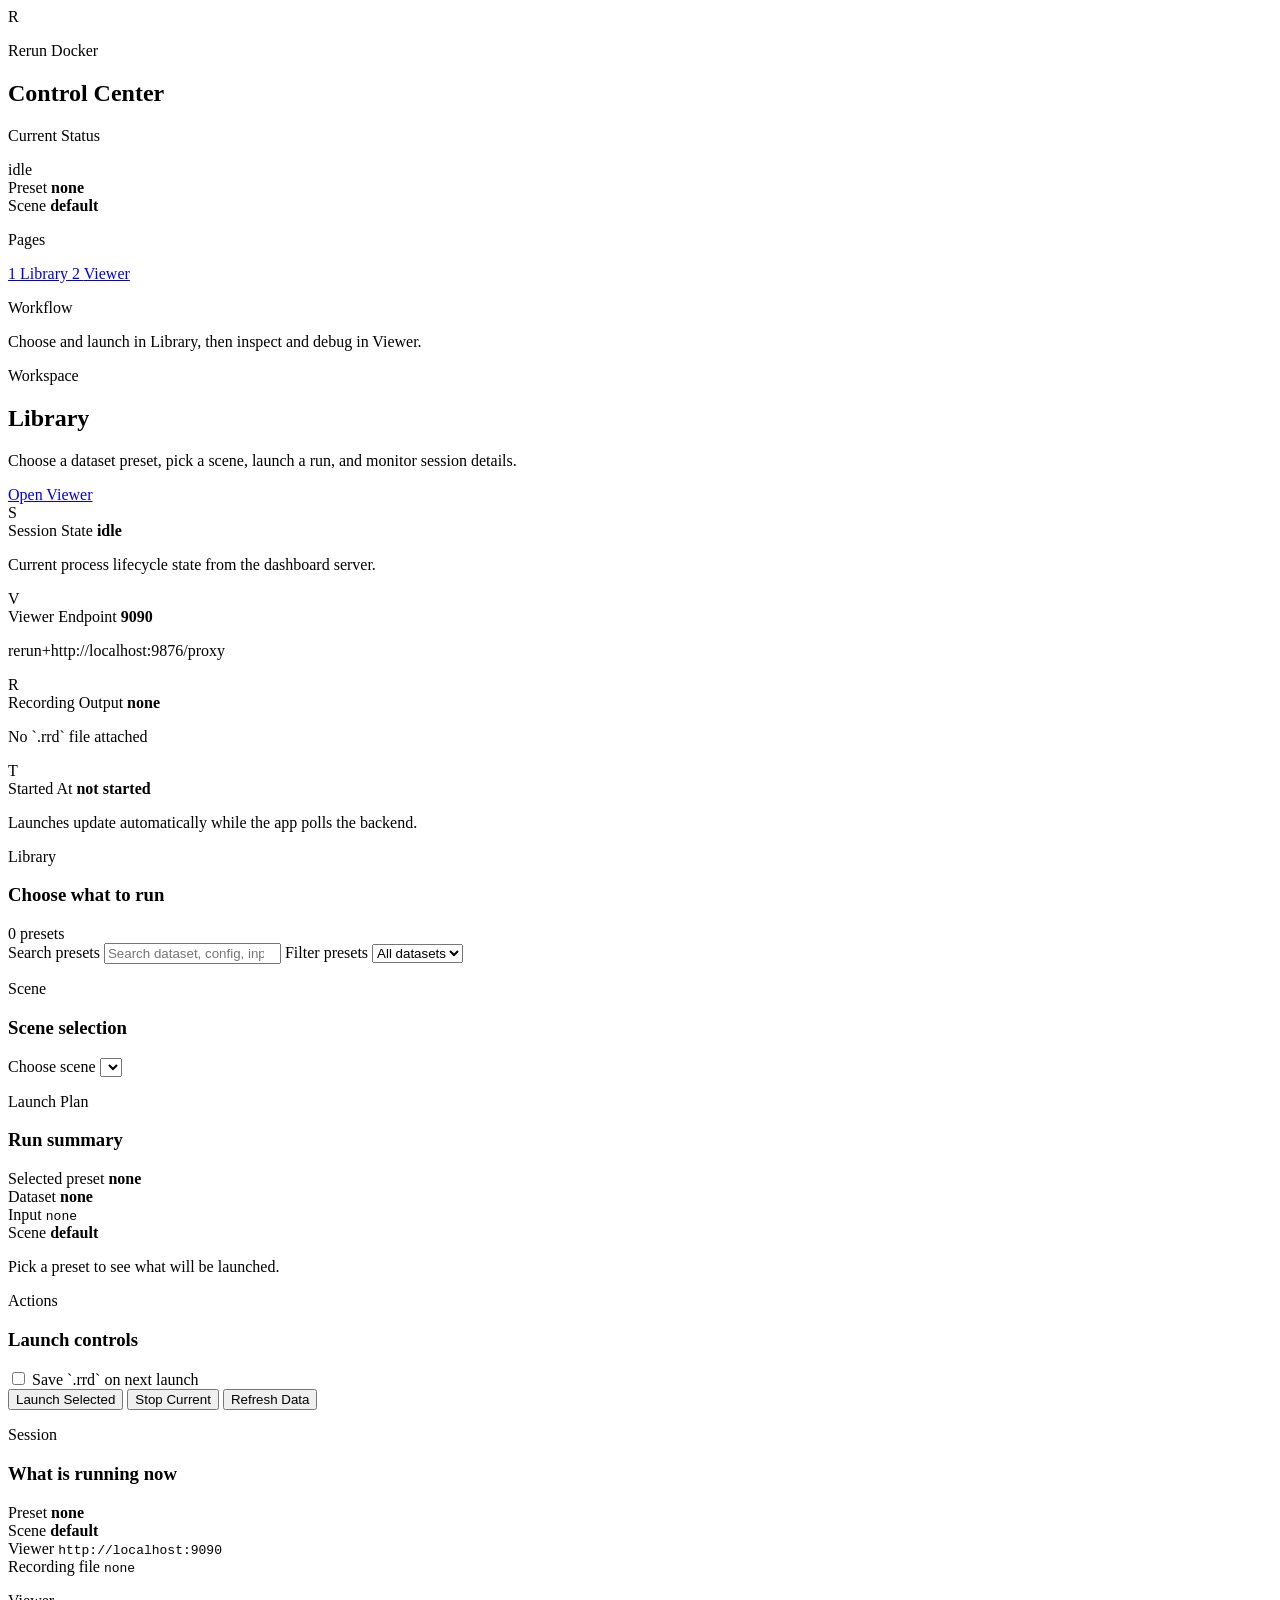
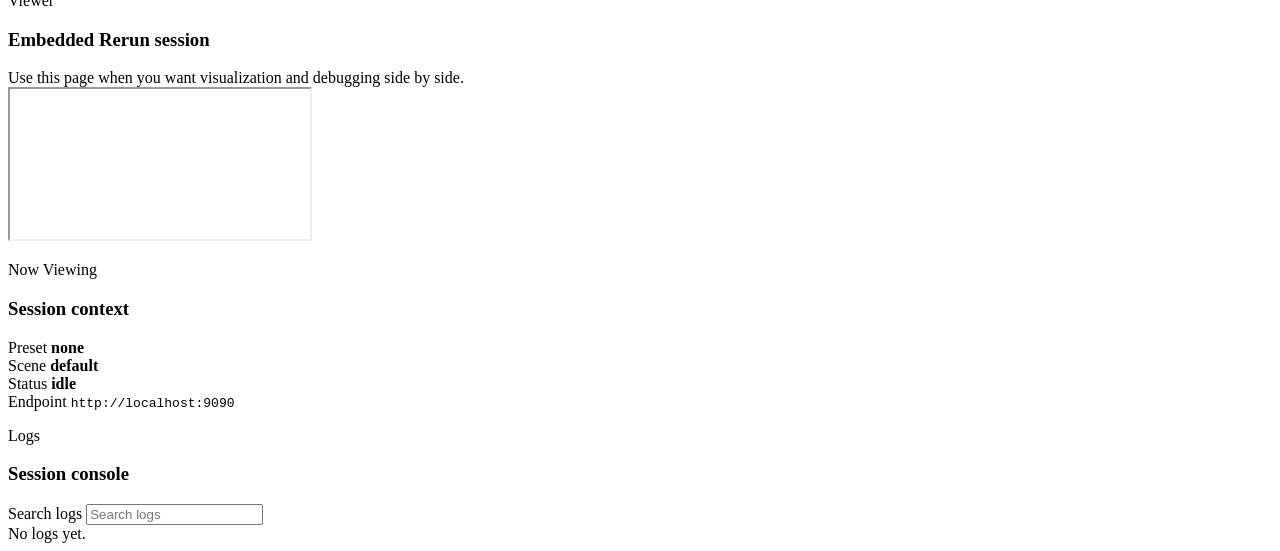
==== app_ui/index.html @ 1be79e3c "small update on web ui" ====
<!doctype html>
<html lang="en">
<head>
  <meta charset="utf-8">
  <meta name="viewport" content="width=device-width, initial-scale=1">
  <title>Rerun Dashboard Control Center</title>
  <link rel="stylesheet" href="/styles.css">
</head>
<body>
  <div class="app-shell">
    <aside class="sidebar">
      <div class="sidebar-brand">
        <div class="brand-mark">R</div>
        <div>
          <p class="sidebar-kicker">Rerun Docker</p>
          <h1>Control Center</h1>
        </div>
      </div>

      <section class="sidebar-card">
        <p class="sidebar-card-label">Current Status</p>
        <span id="status-pill" class="status-pill" data-tone="idle">idle</span>
        <div class="status-list">
          <div class="status-row">
            <span>Preset</span>
            <strong id="active-item">none</strong>
          </div>
          <div class="status-row">
            <span>Scene</span>
            <strong id="active-scene">default</strong>
          </div>
        </div>
        <p id="last-error" class="muted danger-copy hidden"></p>
      </section>

      <nav class="sidebar-card sidebar-nav">
        <p class="sidebar-card-label">Pages</p>
        <a class="nav-link" href="#/library" data-route-link="library">
          <span class="nav-icon">1</span>
          <span>Library</span>
        </a>
        <a class="nav-link" href="#/viewer" data-route-link="viewer">
          <span class="nav-icon">2</span>
          <span>Viewer</span>
        </a>
      </nav>

      <section class="sidebar-card compact">
        <p class="sidebar-card-label">Workflow</p>
        <p class="muted">Choose and launch in Library, then inspect and debug in Viewer.</p>
      </section>
    </aside>

    <main class="main-shell">
      <header class="topbar">
        <div>
          <p class="page-kicker">Workspace</p>
          <h2 id="route-title">Library</h2>
          <p id="route-description" class="topbar-copy">Choose a dataset preset, pick a scene, launch a run, and monitor session details.</p>
        </div>
        <div class="topbar-actions">
          <a id="viewer-link" class="btn btn-ghost" href="http://localhost:9090" target="_blank" rel="noreferrer">Open Viewer</a>
        </div>
      </header>

      <section id="page-library" class="route-page">
        <section class="hero-grid">
          <article class="metric-card metric-card-accent">
            <div class="metric-icon">S</div>
            <div>
              <span class="metric-label">Session State</span>
              <strong id="status-text" class="metric-value">idle</strong>
              <p class="metric-copy">Current process lifecycle state from the dashboard server.</p>
            </div>
          </article>
          <article class="metric-card">
            <div class="metric-icon">V</div>
            <div>
              <span class="metric-label">Viewer Endpoint</span>
              <strong id="viewer-port" class="metric-value">9090</strong>
              <p id="grpc-url" class="metric-copy">rerun+http://localhost:9876/proxy</p>
            </div>
          </article>
          <article class="metric-card">
            <div class="metric-icon">R</div>
            <div>
              <span class="metric-label">Recording Output</span>
              <strong id="recording-name" class="metric-value">none</strong>
              <p id="recording-path" class="metric-copy">No `.rrd` file attached</p>
            </div>
          </article>
          <article class="metric-card">
            <div class="metric-icon">T</div>
            <div>
              <span class="metric-label">Started At</span>
              <strong id="started-at" class="metric-value">not started</strong>
              <p class="metric-copy">Launches update automatically while the app polls the backend.</p>
            </div>
          </article>
        </section>

        <div class="page-grid page-grid-library">
          <section class="panel">
            <div class="panel-header">
              <div>
                <p class="panel-kicker">Library</p>
                <h3>Choose what to run</h3>
              </div>
              <span id="preset-count" class="panel-meta">0 presets</span>
            </div>

            <div class="toolbar-row">
              <label class="search-field">
                <span class="sr-only">Search presets</span>
                <input id="preset-search" type="search" placeholder="Search dataset, config, input path">
              </label>
              <label class="select-field">
                <span class="sr-only">Filter presets</span>
                <select id="dataset-filter">
                  <option value="all">All datasets</option>
                </select>
              </label>
            </div>

            <div id="scene-selector" class="scene-selector hidden">
              <div class="scene-selector-head">
                <div>
                  <p class="panel-kicker">Scene</p>
                  <h3>Scene selection</h3>
                </div>
                <span id="scene-count" class="panel-meta"></span>
              </div>
              <label class="select-field">
                <span class="sr-only">Choose scene</span>
                <select id="scene-select"></select>
              </label>
              <p id="scene-description" class="preset-desc"></p>
            </div>

            <div id="items" class="card-list"></div>
          </section>

          <aside class="stack-column">
            <section class="panel">
              <div class="panel-header">
                <div>
                  <p class="panel-kicker">Launch Plan</p>
                  <h3>Run summary</h3>
                </div>
              </div>
              <div class="detail-grid">
                <div class="detail-row">
                  <span>Selected preset</span>
                  <strong id="selected-item-name">none</strong>
                </div>
                <div class="detail-row">
                  <span>Dataset</span>
                  <strong id="selected-item-dataset">none</strong>
                </div>
                <div class="detail-row">
                  <span>Input</span>
                  <code id="selected-item-input">none</code>
                </div>
                <div class="detail-row">
                  <span>Scene</span>
                  <strong id="selected-scene-name">default</strong>
                </div>
              </div>
              <p id="selected-scene-summary" class="muted summary-copy">Pick a preset to see what will be launched.</p>
            </section>

            <section class="panel">
              <div class="panel-header">
                <div>
                  <p class="panel-kicker">Actions</p>
                  <h3>Launch controls</h3>
                </div>
              </div>
              <label class="toggle-row">
                <input id="save-recording-toggle" type="checkbox">
                <span>Save `.rrd` on next launch</span>
              </label>
              <div class="action-stack">
                <button id="launch-btn" class="btn btn-primary" type="button">Launch Selected</button>
                <button id="stop-btn" class="btn btn-secondary" type="button">Stop Current</button>
                <button id="refresh-btn" class="btn btn-ghost" type="button">Refresh Data</button>
              </div>
            </section>
            <section class="panel">
              <div class="panel-header">
                <div>
                  <p class="panel-kicker">Session</p>
                  <h3>What is running now</h3>
                </div>
              </div>
              <div class="detail-grid">
                <div class="detail-row">
                  <span>Preset</span>
                  <strong id="session-item">none</strong>
                </div>
                <div class="detail-row">
                  <span>Scene</span>
                  <strong id="session-scene">default</strong>
                </div>
                <div class="detail-row">
                  <span>Viewer</span>
                  <code id="session-viewer-url">http://localhost:9090</code>
                </div>
                <div class="detail-row">
                  <span>Recording file</span>
                  <code id="session-recording-path">none</code>
                </div>
              </div>
            </section>

          </aside>
        </div>
      </section>

      <section id="page-viewer" class="route-page hidden">
        <div class="page-grid page-grid-viewer">
          <section class="panel panel-fill">
            <div class="panel-header">
              <div>
                <p class="panel-kicker">Viewer</p>
                <h3>Embedded Rerun session</h3>
              </div>
              <span class="panel-meta">Use this page when you want visualization and debugging side by side.</span>
            </div>
            <iframe id="viewer-frame" src="http://localhost:9090" title="Rerun Viewer"></iframe>
          </section>

          <aside class="stack-column">
            <section class="panel">
              <div class="panel-header">
                <div>
                  <p class="panel-kicker">Now Viewing</p>
                  <h3>Session context</h3>
                </div>
              </div>
              <div class="detail-grid">
                <div class="detail-row">
                  <span>Preset</span>
                  <strong id="viewer-session-item">none</strong>
                </div>
                <div class="detail-row">
                  <span>Scene</span>
                  <strong id="viewer-session-scene">default</strong>
                </div>
                <div class="detail-row">
                  <span>Status</span>
                  <strong id="viewer-session-status">idle</strong>
                </div>
                <div class="detail-row">
                  <span>Endpoint</span>
                  <code id="viewer-session-url">http://localhost:9090</code>
                </div>
              </div>
            </section>
            <section class="panel">
              <div class="panel-header">
                <div>
                  <p class="panel-kicker">Logs</p>
                  <h3>Session console</h3>
                </div>
                <label class="search-field search-field-small">
                  <span class="sr-only">Search logs</span>
                  <input id="log-search" type="search" placeholder="Search logs">
                </label>
              </div>
              <div id="logs" class="log-list empty-state">No logs yet.</div>
            </section>
          </aside>
        </div>
      </section>
    </main>
  </div>
  <script src="/app.js"></script>
</body>
</html>
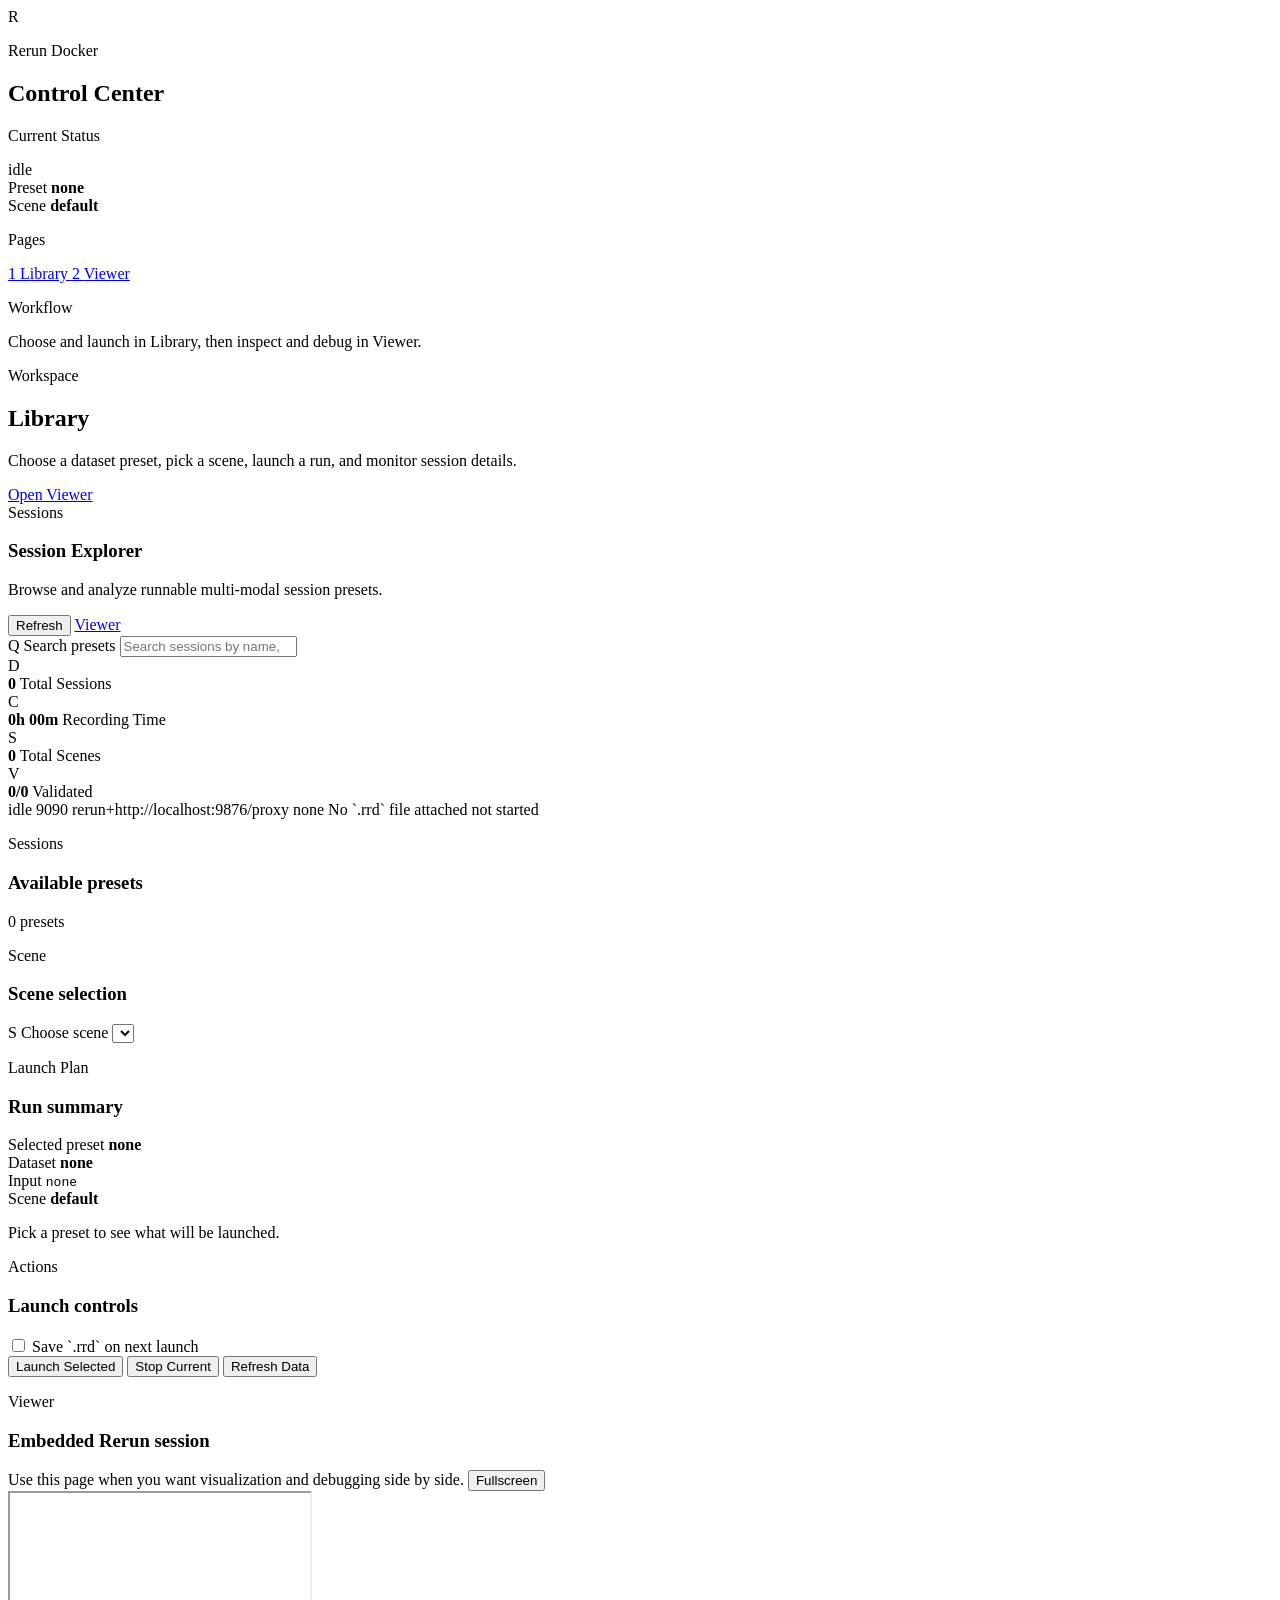
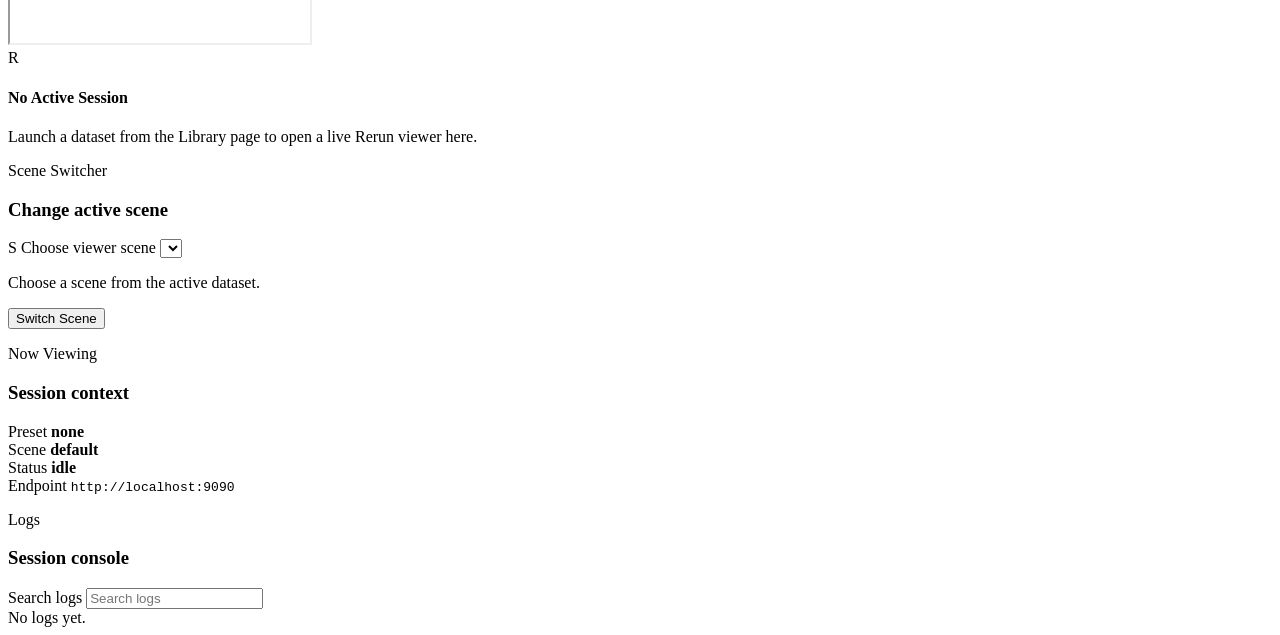
==== commit de918bb1: "web updates" ====
--- a/app_ui/index.html
+++ b/app_ui/index.html
@@ -64,157 +64,147 @@
       </header>
 
       <section id="page-library" class="route-page">
-        <section class="hero-grid">
-          <article class="metric-card metric-card-accent">
-            <div class="metric-icon">S</div>
-            <div>
-              <span class="metric-label">Session State</span>
-              <strong id="status-text" class="metric-value">idle</strong>
-              <p class="metric-copy">Current process lifecycle state from the dashboard server.</p>
-            </div>
-          </article>
-          <article class="metric-card">
-            <div class="metric-icon">V</div>
-            <div>
-              <span class="metric-label">Viewer Endpoint</span>
-              <strong id="viewer-port" class="metric-value">9090</strong>
-              <p id="grpc-url" class="metric-copy">rerun+http://localhost:9876/proxy</p>
-            </div>
-          </article>
-          <article class="metric-card">
-            <div class="metric-icon">R</div>
-            <div>
-              <span class="metric-label">Recording Output</span>
-              <strong id="recording-name" class="metric-value">none</strong>
-              <p id="recording-path" class="metric-copy">No `.rrd` file attached</p>
-            </div>
-          </article>
-          <article class="metric-card">
-            <div class="metric-icon">T</div>
-            <div>
-              <span class="metric-label">Started At</span>
-              <strong id="started-at" class="metric-value">not started</strong>
-              <p class="metric-copy">Launches update automatically while the app polls the backend.</p>
-            </div>
-          </article>
+        <section class="session-explorer-shell">
+          <div class="session-explorer-header">
+            <div class="session-explorer-header-main">
+              <div class="session-explorer-badge">Sessions</div>
+              <div>
+                <h3 class="session-explorer-title">Session Explorer</h3>
+                <p class="session-explorer-copy">Browse and analyze runnable multi-modal session presets.</p>
+              </div>
+            </div>
+            <div class="session-explorer-actions">
+              <button id="session-refresh-btn" class="btn btn-ghost btn-compact" type="button">Refresh</button>
+              <a class="btn btn-primary btn-compact" href="#/viewer">Viewer</a>
+            </div>
+          </div>
+
+          <div class="session-filter-row">
+            <label class="search-field search-field-session">
+              <span class="field-symbol">Q</span>
+              <span class="sr-only">Search presets</span>
+              <input id="preset-search" type="search" placeholder="Search sessions by name, dataset, or path...">
+            </label>
+          </div>
+
+          <section class="hero-grid hero-grid-session">
+            <article class="metric-card metric-card-blue">
+              <div class="metric-card-icon metric-card-icon-blue">D</div>
+              <div class="metric-stack">
+                <strong id="total-sessions" class="metric-value">0</strong>
+                <span class="metric-label">Total Sessions</span>
+              </div>
+            </article>
+            <article class="metric-card metric-card-purple">
+              <div class="metric-card-icon metric-card-icon-purple">C</div>
+              <div class="metric-stack">
+                <strong id="recording-duration" class="metric-value">0h 00m</strong>
+                <span class="metric-label">Recording Time</span>
+              </div>
+            </article>
+            <article class="metric-card metric-card-teal">
+              <div class="metric-card-icon metric-card-icon-teal">S</div>
+              <div class="metric-stack">
+                <strong id="total-scenes" class="metric-value">0</strong>
+                <span class="metric-label">Total Scenes</span>
+              </div>
+            </article>
+            <article class="metric-card metric-card-amber">
+              <div class="metric-card-icon metric-card-icon-amber">V</div>
+              <div class="metric-stack">
+                <strong id="validated-count" class="metric-value">0/0</strong>
+                <span class="metric-label">Validated</span>
+              </div>
+            </article>
+          </section>
+
+          <div class="legacy-metric-sinks hidden" aria-hidden="true">
+            <span id="status-text">idle</span>
+            <span id="viewer-port">9090</span>
+            <span id="grpc-url">rerun+http://localhost:9876/proxy</span>
+            <span id="recording-name">none</span>
+            <span id="recording-path">No `.rrd` file attached</span>
+            <span id="started-at">not started</span>
+          </div>
+
+          <div class="page-grid page-grid-library session-grid-layout">
+            <section class="panel session-list-panel">
+              <div class="panel-header panel-header-session">
+                <div>
+                  <p class="panel-kicker">Sessions</p>
+                  <h3>Available presets</h3>
+                </div>
+                <span id="preset-count" class="panel-meta">0 presets</span>
+              </div>
+
+              <div id="scene-selector" class="scene-selector hidden scene-selector-session">
+                <div class="scene-selector-head">
+                  <div>
+                    <p class="panel-kicker">Scene</p>
+                    <h3>Scene selection</h3>
+                  </div>
+                  <span id="scene-count" class="panel-meta"></span>
+                </div>
+                <label class="select-field select-field-session">
+                  <span class="field-symbol">S</span>
+                  <span class="sr-only">Choose scene</span>
+                  <select id="scene-select"></select>
+                </label>
+                <p id="scene-description" class="preset-desc"></p>
+              </div>
+
+              <div id="items" class="card-list session-card-list"></div>
+            </section>
+
+            <aside class="stack-column">
+              <section class="panel">
+                <div class="panel-header">
+                  <div>
+                    <p class="panel-kicker">Launch Plan</p>
+                    <h3>Run summary</h3>
+                  </div>
+                </div>
+                <div class="detail-grid">
+                  <div class="detail-row">
+                    <span>Selected preset</span>
+                    <strong id="selected-item-name">none</strong>
+                  </div>
+                  <div class="detail-row">
+                    <span>Dataset</span>
+                    <strong id="selected-item-dataset">none</strong>
+                  </div>
+                  <div class="detail-row">
+                    <span>Input</span>
+                    <code id="selected-item-input">none</code>
+                  </div>
+                  <div class="detail-row">
+                    <span>Scene</span>
+                    <strong id="selected-scene-name">default</strong>
+                  </div>
+                </div>
+                <p id="selected-scene-summary" class="muted summary-copy">Pick a preset to see what will be launched.</p>
+              </section>
+
+              <section class="panel">
+                <div class="panel-header">
+                  <div>
+                    <p class="panel-kicker">Actions</p>
+                    <h3>Launch controls</h3>
+                  </div>
+                </div>
+                <label class="toggle-row">
+                  <input id="save-recording-toggle" type="checkbox">
+                  <span>Save `.rrd` on next launch</span>
+                </label>
+                <div class="action-stack">
+                  <button id="launch-btn" class="btn btn-primary" type="button">Launch Selected</button>
+                  <button id="stop-btn" class="btn btn-secondary" type="button">Stop Current</button>
+                  <button id="refresh-btn" class="btn btn-ghost" type="button">Refresh Data</button>
+                </div>
+              </section>
+            </aside>
+          </div>
         </section>
-
-        <div class="page-grid page-grid-library">
-          <section class="panel">
-            <div class="panel-header">
-              <div>
-                <p class="panel-kicker">Library</p>
-                <h3>Choose what to run</h3>
-              </div>
-              <span id="preset-count" class="panel-meta">0 presets</span>
-            </div>
-
-            <div class="toolbar-row">
-              <label class="search-field">
-                <span class="sr-only">Search presets</span>
-                <input id="preset-search" type="search" placeholder="Search dataset, config, input path">
-              </label>
-              <label class="select-field">
-                <span class="sr-only">Filter presets</span>
-                <select id="dataset-filter">
-                  <option value="all">All datasets</option>
-                </select>
-              </label>
-            </div>
-
-            <div id="scene-selector" class="scene-selector hidden">
-              <div class="scene-selector-head">
-                <div>
-                  <p class="panel-kicker">Scene</p>
-                  <h3>Scene selection</h3>
-                </div>
-                <span id="scene-count" class="panel-meta"></span>
-              </div>
-              <label class="select-field">
-                <span class="sr-only">Choose scene</span>
-                <select id="scene-select"></select>
-              </label>
-              <p id="scene-description" class="preset-desc"></p>
-            </div>
-
-            <div id="items" class="card-list"></div>
-          </section>
-
-          <aside class="stack-column">
-            <section class="panel">
-              <div class="panel-header">
-                <div>
-                  <p class="panel-kicker">Launch Plan</p>
-                  <h3>Run summary</h3>
-                </div>
-              </div>
-              <div class="detail-grid">
-                <div class="detail-row">
-                  <span>Selected preset</span>
-                  <strong id="selected-item-name">none</strong>
-                </div>
-                <div class="detail-row">
-                  <span>Dataset</span>
-                  <strong id="selected-item-dataset">none</strong>
-                </div>
-                <div class="detail-row">
-                  <span>Input</span>
-                  <code id="selected-item-input">none</code>
-                </div>
-                <div class="detail-row">
-                  <span>Scene</span>
-                  <strong id="selected-scene-name">default</strong>
-                </div>
-              </div>
-              <p id="selected-scene-summary" class="muted summary-copy">Pick a preset to see what will be launched.</p>
-            </section>
-
-            <section class="panel">
-              <div class="panel-header">
-                <div>
-                  <p class="panel-kicker">Actions</p>
-                  <h3>Launch controls</h3>
-                </div>
-              </div>
-              <label class="toggle-row">
-                <input id="save-recording-toggle" type="checkbox">
-                <span>Save `.rrd` on next launch</span>
-              </label>
-              <div class="action-stack">
-                <button id="launch-btn" class="btn btn-primary" type="button">Launch Selected</button>
-                <button id="stop-btn" class="btn btn-secondary" type="button">Stop Current</button>
-                <button id="refresh-btn" class="btn btn-ghost" type="button">Refresh Data</button>
-              </div>
-            </section>
-            <section class="panel">
-              <div class="panel-header">
-                <div>
-                  <p class="panel-kicker">Session</p>
-                  <h3>What is running now</h3>
-                </div>
-              </div>
-              <div class="detail-grid">
-                <div class="detail-row">
-                  <span>Preset</span>
-                  <strong id="session-item">none</strong>
-                </div>
-                <div class="detail-row">
-                  <span>Scene</span>
-                  <strong id="session-scene">default</strong>
-                </div>
-                <div class="detail-row">
-                  <span>Viewer</span>
-                  <code id="session-viewer-url">http://localhost:9090</code>
-                </div>
-                <div class="detail-row">
-                  <span>Recording file</span>
-                  <code id="session-recording-path">none</code>
-                </div>
-              </div>
-            </section>
-
-          </aside>
-        </div>
       </section>
 
       <section id="page-viewer" class="route-page hidden">
@@ -225,12 +215,40 @@
                 <p class="panel-kicker">Viewer</p>
                 <h3>Embedded Rerun session</h3>
               </div>
-              <span class="panel-meta">Use this page when you want visualization and debugging side by side.</span>
-            </div>
-            <iframe id="viewer-frame" src="http://localhost:9090" title="Rerun Viewer"></iframe>
+              <div class="viewer-panel-actions">
+                <span class="panel-meta">Use this page when you want visualization and debugging side by side.</span>
+                <button id="viewer-fullscreen-btn" class="btn btn-ghost btn-compact" type="button">Fullscreen</button>
+              </div>
+            </div>
+            <div class="viewer-frame-shell">
+              <iframe id="viewer-frame" src="http://localhost:9090" title="Rerun Viewer"></iframe>
+              <div id="viewer-empty-state" class="viewer-empty-state hidden">
+                <div class="viewer-empty-card">
+                  <div class="viewer-empty-icon">R</div>
+                  <h4 id="viewer-empty-title">No Active Session</h4>
+                  <p id="viewer-empty-copy">Launch a dataset from the Library page to open a live Rerun viewer here.</p>
+                </div>
+              </div>
+            </div>
           </section>
 
           <aside class="stack-column">
+            <section id="viewer-scene-panel" class="panel hidden">
+              <div class="panel-header">
+                <div>
+                  <p class="panel-kicker">Scene Switcher</p>
+                  <h3>Change active scene</h3>
+                </div>
+                <span id="viewer-scene-count" class="panel-meta"></span>
+              </div>
+              <label class="select-field select-field-session">
+                <span class="field-symbol">S</span>
+                <span class="sr-only">Choose viewer scene</span>
+                <select id="viewer-scene-select"></select>
+              </label>
+              <p id="viewer-scene-description" class="preset-desc">Choose a scene from the active dataset.</p>
+              <button id="viewer-scene-apply-btn" class="btn btn-primary" type="button">Switch Scene</button>
+            </section>
             <section class="panel">
               <div class="panel-header">
                 <div>
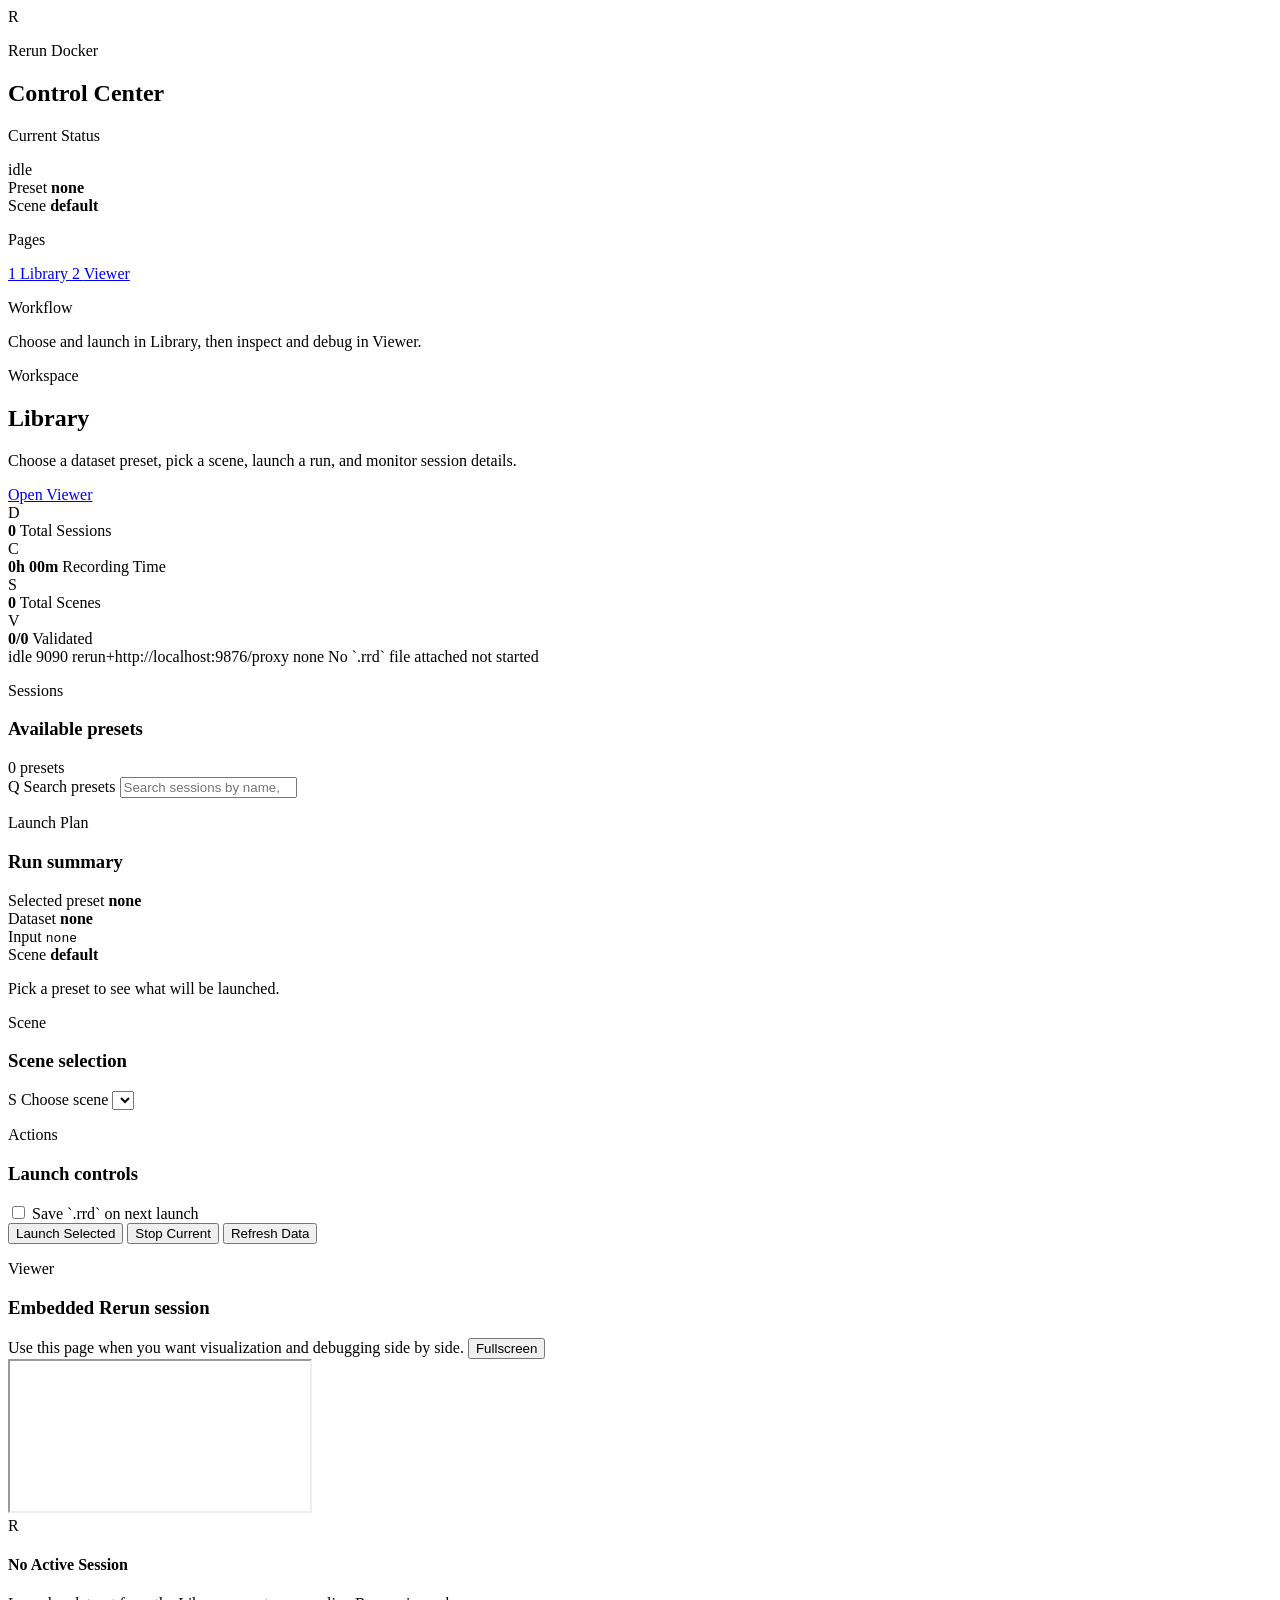
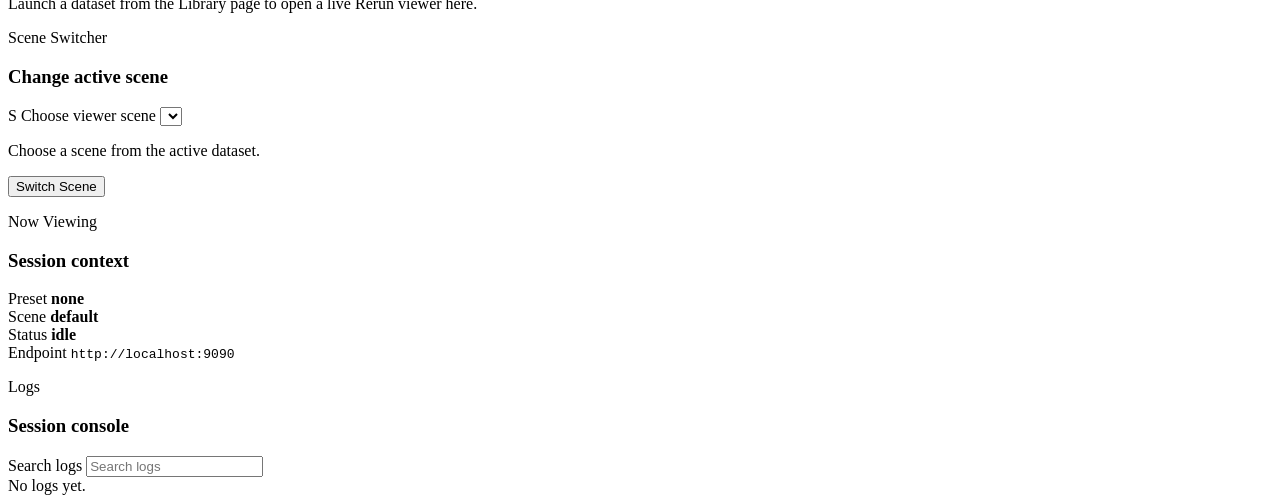
==== commit 0d95554d: "ui updates" ====
--- a/app_ui/index.html
+++ b/app_ui/index.html
@@ -65,28 +65,6 @@
 
       <section id="page-library" class="route-page">
         <section class="session-explorer-shell">
-          <div class="session-explorer-header">
-            <div class="session-explorer-header-main">
-              <div class="session-explorer-badge">Sessions</div>
-              <div>
-                <h3 class="session-explorer-title">Session Explorer</h3>
-                <p class="session-explorer-copy">Browse and analyze runnable multi-modal session presets.</p>
-              </div>
-            </div>
-            <div class="session-explorer-actions">
-              <button id="session-refresh-btn" class="btn btn-ghost btn-compact" type="button">Refresh</button>
-              <a class="btn btn-primary btn-compact" href="#/viewer">Viewer</a>
-            </div>
-          </div>
-
-          <div class="session-filter-row">
-            <label class="search-field search-field-session">
-              <span class="field-symbol">Q</span>
-              <span class="sr-only">Search presets</span>
-              <input id="preset-search" type="search" placeholder="Search sessions by name, dataset, or path...">
-            </label>
-          </div>
-
           <section class="hero-grid hero-grid-session">
             <article class="metric-card metric-card-blue">
               <div class="metric-card-icon metric-card-icon-blue">D</div>
@@ -136,9 +114,46 @@
                 </div>
                 <span id="preset-count" class="panel-meta">0 presets</span>
               </div>
-
-              <div id="scene-selector" class="scene-selector hidden scene-selector-session">
-                <div class="scene-selector-head">
+              <label class="search-field search-field-session">
+                <span class="field-symbol">Q</span>
+                <span class="sr-only">Search presets</span>
+                <input id="preset-search" type="search" placeholder="Search sessions by name, dataset, or path...">
+              </label>
+
+              <div id="items" class="card-list session-card-list"></div>
+            </section>
+
+            <aside class="stack-column">
+              <section class="panel">
+                <div class="panel-header">
+                  <div>
+                    <p class="panel-kicker">Launch Plan</p>
+                    <h3>Run summary</h3>
+                  </div>
+                </div>
+                <div class="detail-grid">
+                  <div class="detail-row">
+                    <span>Selected preset</span>
+                    <strong id="selected-item-name">none</strong>
+                  </div>
+                  <div class="detail-row">
+                    <span>Dataset</span>
+                    <strong id="selected-item-dataset">none</strong>
+                  </div>
+                  <div class="detail-row">
+                    <span>Input</span>
+                    <code id="selected-item-input">none</code>
+                  </div>
+                  <div class="detail-row">
+                    <span>Scene</span>
+                    <strong id="selected-scene-name">default</strong>
+                  </div>
+                </div>
+                <p id="selected-scene-summary" class="muted summary-copy">Pick a preset to see what will be launched.</p>
+              </section>
+
+              <section id="scene-selector" class="panel hidden">
+                <div class="panel-header">
                   <div>
                     <p class="panel-kicker">Scene</p>
                     <h3>Scene selection</h3>
@@ -151,38 +166,6 @@
                   <select id="scene-select"></select>
                 </label>
                 <p id="scene-description" class="preset-desc"></p>
-              </div>
-
-              <div id="items" class="card-list session-card-list"></div>
-            </section>
-
-            <aside class="stack-column">
-              <section class="panel">
-                <div class="panel-header">
-                  <div>
-                    <p class="panel-kicker">Launch Plan</p>
-                    <h3>Run summary</h3>
-                  </div>
-                </div>
-                <div class="detail-grid">
-                  <div class="detail-row">
-                    <span>Selected preset</span>
-                    <strong id="selected-item-name">none</strong>
-                  </div>
-                  <div class="detail-row">
-                    <span>Dataset</span>
-                    <strong id="selected-item-dataset">none</strong>
-                  </div>
-                  <div class="detail-row">
-                    <span>Input</span>
-                    <code id="selected-item-input">none</code>
-                  </div>
-                  <div class="detail-row">
-                    <span>Scene</span>
-                    <strong id="selected-scene-name">default</strong>
-                  </div>
-                </div>
-                <p id="selected-scene-summary" class="muted summary-copy">Pick a preset to see what will be launched.</p>
               </section>
 
               <section class="panel">
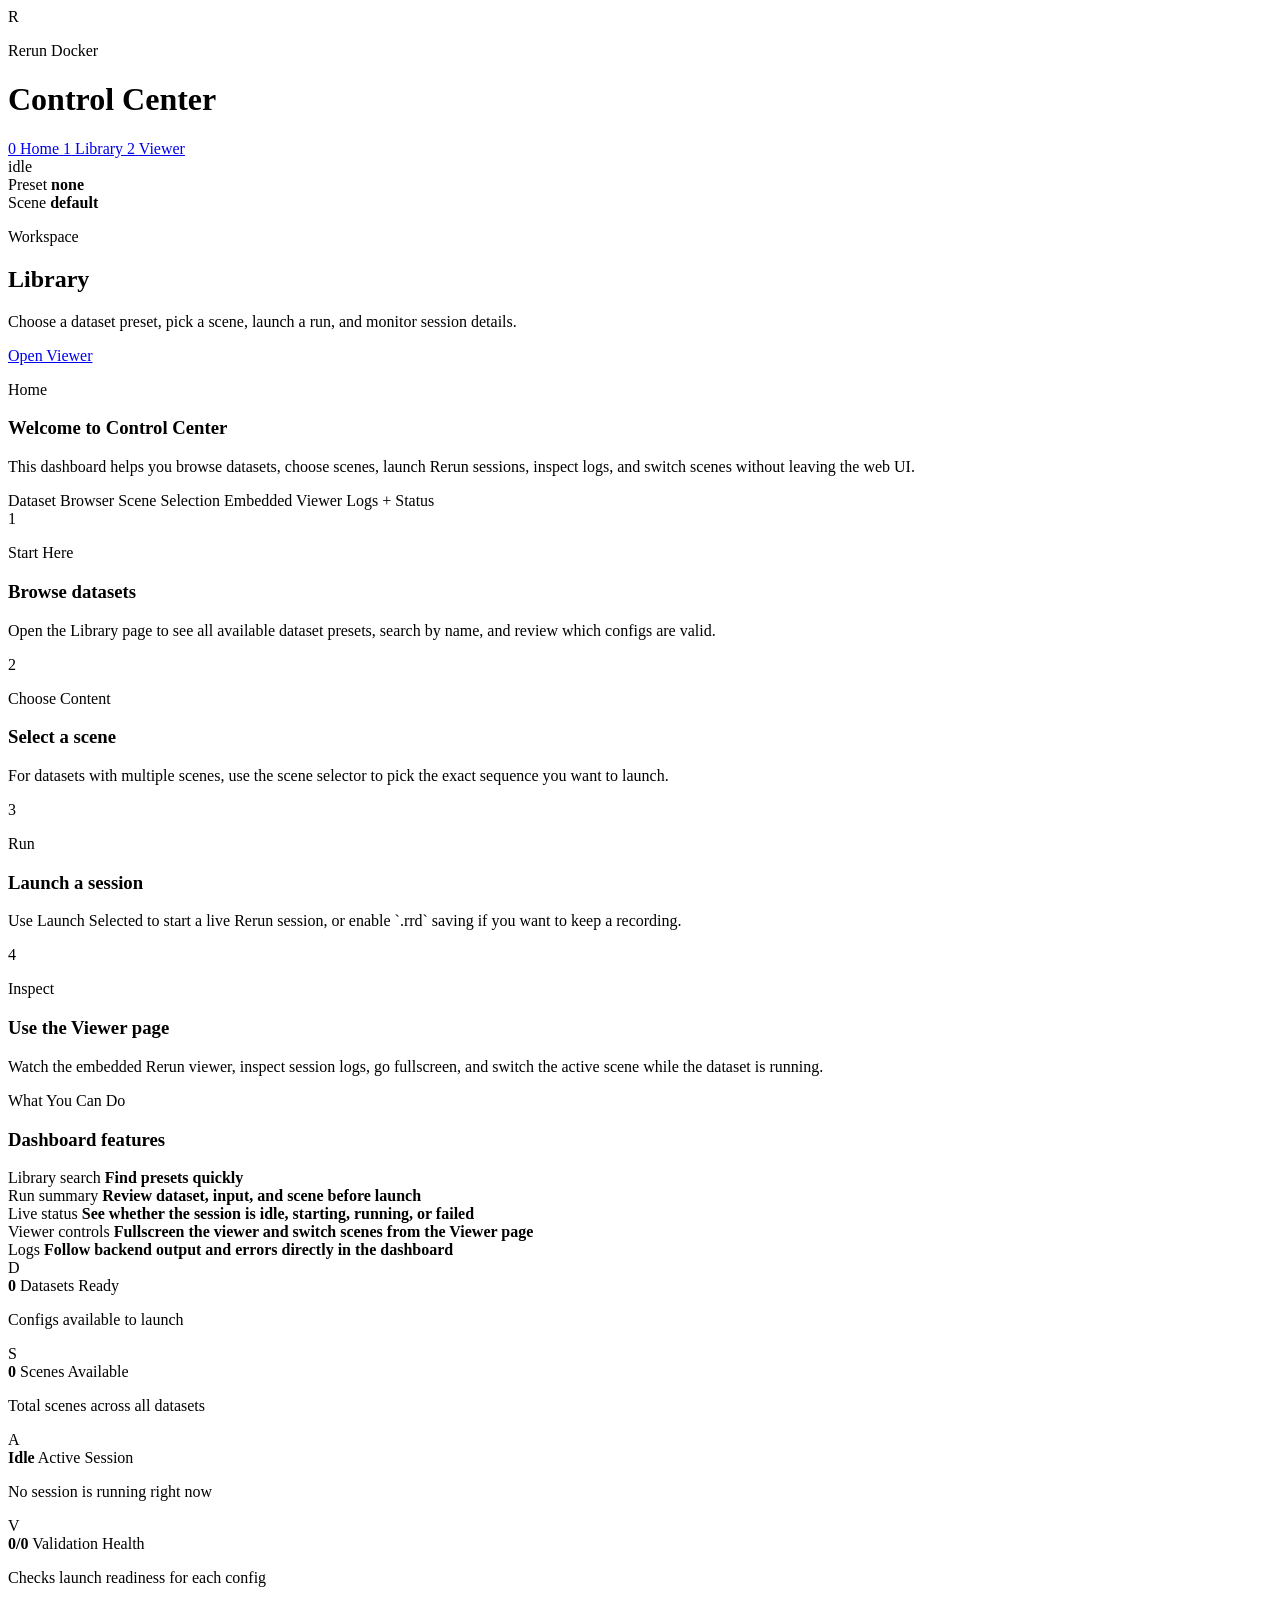
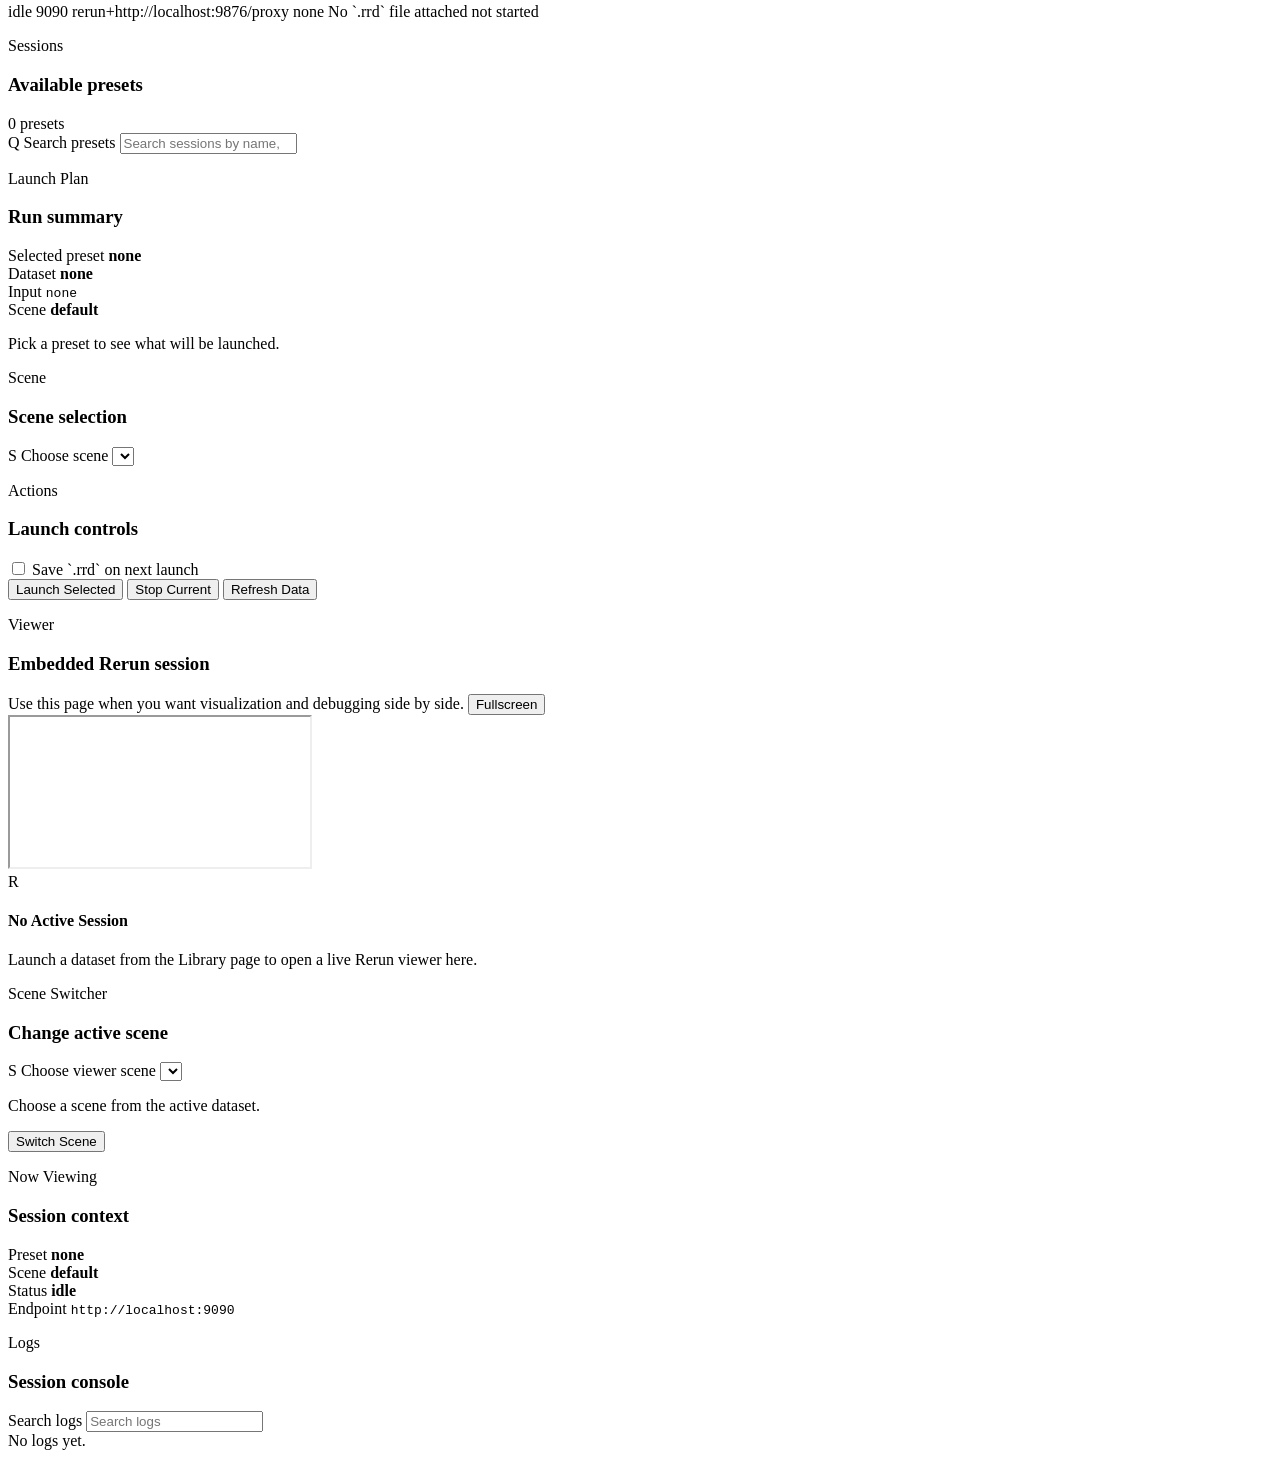
==== commit 8afb9e09: "ui, home update" ====
--- a/app_ui/index.html
+++ b/app_ui/index.html
@@ -8,50 +8,47 @@
 </head>
 <body>
   <div class="app-shell">
-    <aside class="sidebar">
-      <div class="sidebar-brand">
-        <div class="brand-mark">R</div>
-        <div>
-          <p class="sidebar-kicker">Rerun Docker</p>
-          <h1>Control Center</h1>
-        </div>
-      </div>
-
-      <section class="sidebar-card">
-        <p class="sidebar-card-label">Current Status</p>
-        <span id="status-pill" class="status-pill" data-tone="idle">idle</span>
-        <div class="status-list">
-          <div class="status-row">
-            <span>Preset</span>
-            <strong id="active-item">none</strong>
-          </div>
-          <div class="status-row">
-            <span>Scene</span>
-            <strong id="active-scene">default</strong>
+    <main class="main-shell">
+      <header class="dashboard-rail">
+        <div class="sidebar-brand top-brand">
+          <div class="brand-mark">R</div>
+          <div>
+            <p class="sidebar-kicker">Rerun Docker</p>
+            <h1>Control Center</h1>
           </div>
         </div>
-        <p id="last-error" class="muted danger-copy hidden"></p>
-      </section>
-
-      <nav class="sidebar-card sidebar-nav">
-        <p class="sidebar-card-label">Pages</p>
-        <a class="nav-link" href="#/library" data-route-link="library">
-          <span class="nav-icon">1</span>
-          <span>Library</span>
-        </a>
-        <a class="nav-link" href="#/viewer" data-route-link="viewer">
-          <span class="nav-icon">2</span>
-          <span>Viewer</span>
-        </a>
-      </nav>
-
-      <section class="sidebar-card compact">
-        <p class="sidebar-card-label">Workflow</p>
-        <p class="muted">Choose and launch in Library, then inspect and debug in Viewer.</p>
-      </section>
-    </aside>
-
-    <main class="main-shell">
+
+        <nav class="dashboard-nav" aria-label="Primary">
+          <a class="nav-link" href="#/home" data-route-link="home">
+            <span class="nav-icon">0</span>
+            <span>Home</span>
+          </a>
+          <a class="nav-link" href="#/library" data-route-link="library">
+            <span class="nav-icon">1</span>
+            <span>Library</span>
+          </a>
+          <a class="nav-link" href="#/viewer" data-route-link="viewer">
+            <span class="nav-icon">2</span>
+            <span>Viewer</span>
+          </a>
+        </nav>
+
+        <section class="rail-runtime">
+          <span id="status-pill" class="status-pill" data-tone="idle">idle</span>
+          <div class="rail-runtime-copy">
+            <div class="rail-runtime-line">
+              <span class="rail-runtime-label">Preset</span>
+              <strong id="active-item">none</strong>
+            </div>
+            <div class="rail-runtime-line">
+              <span class="rail-runtime-label">Scene</span>
+              <strong id="active-scene">default</strong>
+            </div>
+          </div>
+          <p id="last-error" class="muted danger-copy hidden"></p>
+        </section>
+      </header>
+
       <header class="topbar">
         <div>
           <p class="page-kicker">Workspace</p>
@@ -63,6 +60,87 @@
         </div>
       </header>
 
+      <section id="page-home" class="route-page hidden">
+        <section class="page-grid home-grid">
+          <section class="panel home-hero-panel">
+            <div class="panel-header">
+              <div>
+                <p class="panel-kicker">Home</p>
+                <h3>Welcome to Control Center</h3>
+              </div>
+            </div>
+            <p class="home-lead">This dashboard helps you browse datasets, choose scenes, launch Rerun sessions, inspect logs, and switch scenes without leaving the web UI.</p>
+            <div class="home-pill-row">
+              <span class="session-chip">Dataset Browser</span>
+              <span class="session-chip">Scene Selection</span>
+              <span class="session-chip">Embedded Viewer</span>
+              <span class="session-chip">Logs + Status</span>
+            </div>
+          </section>
+
+          <section class="home-step-grid">
+            <article class="panel home-step-card">
+              <div class="home-step-number">1</div>
+              <p class="panel-kicker">Start Here</p>
+              <h3>Browse datasets</h3>
+              <p class="muted">Open the Library page to see all available dataset presets, search by name, and review which configs are valid.</p>
+            </article>
+
+            <article class="panel home-step-card">
+              <div class="home-step-number">2</div>
+              <p class="panel-kicker">Choose Content</p>
+              <h3>Select a scene</h3>
+              <p class="muted">For datasets with multiple scenes, use the scene selector to pick the exact sequence you want to launch.</p>
+            </article>
+
+            <article class="panel home-step-card">
+              <div class="home-step-number">3</div>
+              <p class="panel-kicker">Run</p>
+              <h3>Launch a session</h3>
+              <p class="muted">Use Launch Selected to start a live Rerun session, or enable `.rrd` saving if you want to keep a recording.</p>
+            </article>
+
+            <article class="panel home-step-card">
+              <div class="home-step-number">4</div>
+              <p class="panel-kicker">Inspect</p>
+              <h3>Use the Viewer page</h3>
+              <p class="muted">Watch the embedded Rerun viewer, inspect session logs, go fullscreen, and switch the active scene while the dataset is running.</p>
+            </article>
+          </section>
+
+          <section class="panel home-feature-panel">
+            <div class="panel-header">
+              <div>
+                <p class="panel-kicker">What You Can Do</p>
+                <h3>Dashboard features</h3>
+              </div>
+            </div>
+            <div class="home-feature-list">
+              <div class="detail-row">
+                <span>Library search</span>
+                <strong>Find presets quickly</strong>
+              </div>
+              <div class="detail-row">
+                <span>Run summary</span>
+                <strong>Review dataset, input, and scene before launch</strong>
+              </div>
+              <div class="detail-row">
+                <span>Live status</span>
+                <strong>See whether the session is idle, starting, running, or failed</strong>
+              </div>
+              <div class="detail-row">
+                <span>Viewer controls</span>
+                <strong>Fullscreen the viewer and switch scenes from the Viewer page</strong>
+              </div>
+              <div class="detail-row">
+                <span>Logs</span>
+                <strong>Follow backend output and errors directly in the dashboard</strong>
+              </div>
+            </div>
+          </section>
+        </section>
+      </section>
+
       <section id="page-library" class="route-page">
         <section class="session-explorer-shell">
           <section class="hero-grid hero-grid-session">
@@ -70,28 +148,32 @@
               <div class="metric-card-icon metric-card-icon-blue">D</div>
               <div class="metric-stack">
                 <strong id="total-sessions" class="metric-value">0</strong>
-                <span class="metric-label">Total Sessions</span>
+                <span class="metric-label">Datasets Ready</span>
+                <p id="datasets-ready-copy" class="metric-copy">Configs available to launch</p>
               </div>
             </article>
             <article class="metric-card metric-card-purple">
-              <div class="metric-card-icon metric-card-icon-purple">C</div>
-              <div class="metric-stack">
-                <strong id="recording-duration" class="metric-value">0h 00m</strong>
-                <span class="metric-label">Recording Time</span>
-              </div>
-            </article>
-            <article class="metric-card metric-card-teal">
-              <div class="metric-card-icon metric-card-icon-teal">S</div>
+              <div class="metric-card-icon metric-card-icon-purple">S</div>
               <div class="metric-stack">
                 <strong id="total-scenes" class="metric-value">0</strong>
-                <span class="metric-label">Total Scenes</span>
+                <span class="metric-label">Scenes Available</span>
+                <p id="scenes-available-copy" class="metric-copy">Total scenes across all datasets</p>
+              </div>
+            </article>
+            <article class="metric-card metric-card-teal">
+              <div class="metric-card-icon metric-card-icon-teal">A</div>
+              <div class="metric-stack">
+                <strong id="active-session-summary" class="metric-value">Idle</strong>
+                <span class="metric-label">Active Session</span>
+                <p id="active-session-copy" class="metric-copy">No session is running right now</p>
               </div>
             </article>
             <article class="metric-card metric-card-amber">
               <div class="metric-card-icon metric-card-icon-amber">V</div>
               <div class="metric-stack">
                 <strong id="validated-count" class="metric-value">0/0</strong>
-                <span class="metric-label">Validated</span>
+                <span class="metric-label">Validation Health</span>
+                <p id="validated-copy" class="metric-copy">Checks launch readiness for each config</p>
               </div>
             </article>
           </section>
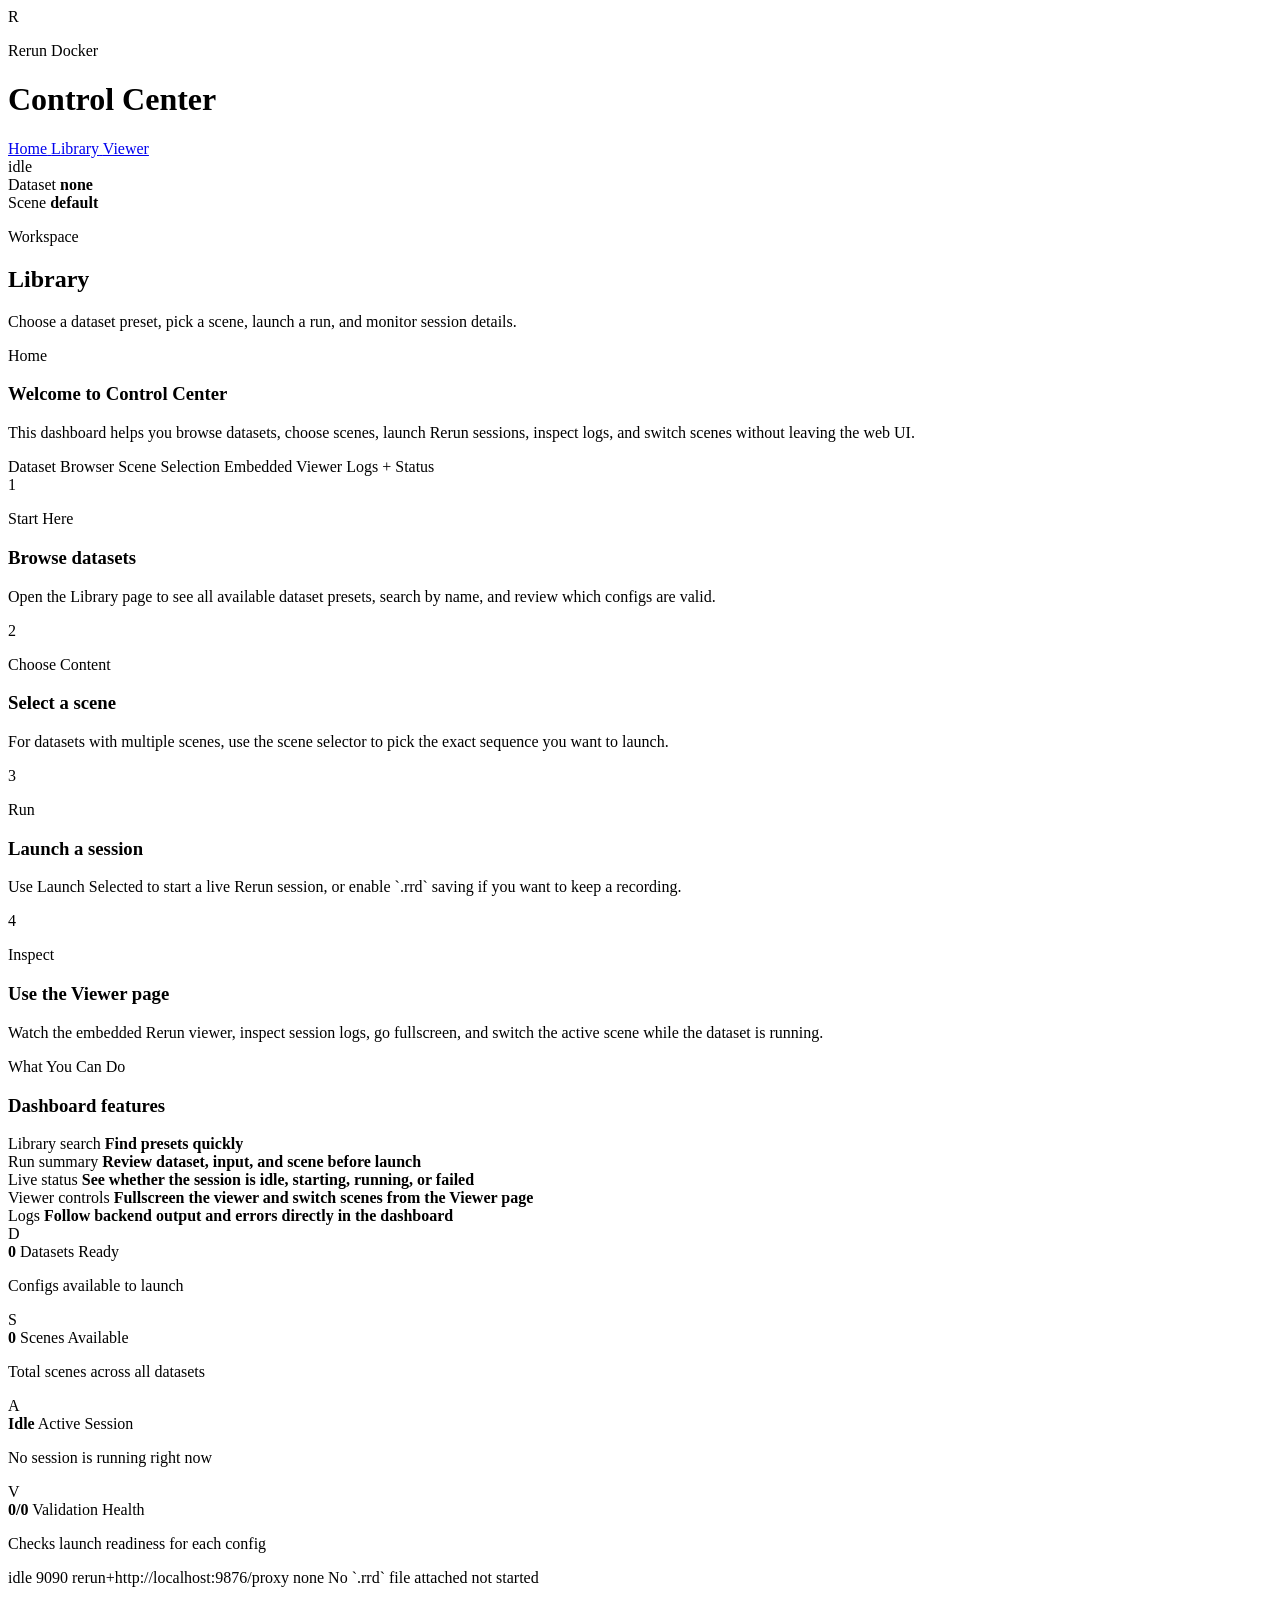
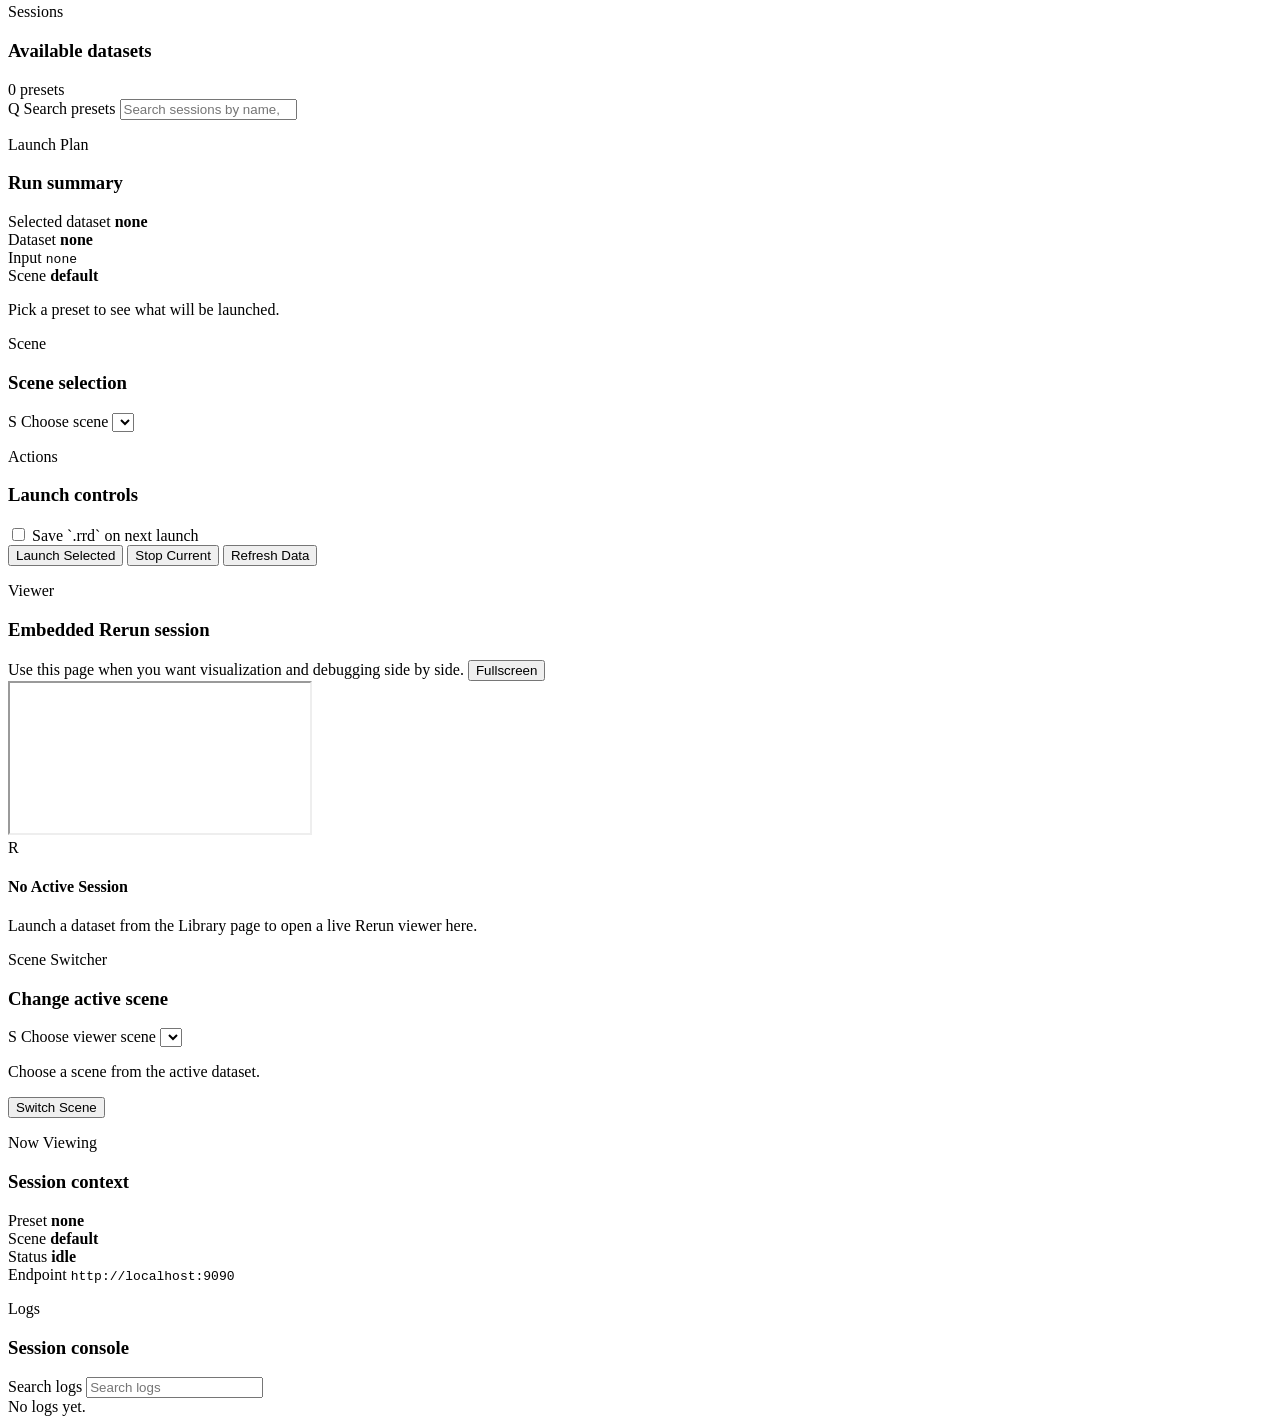
==== commit 65dfa3b4: "web update" ====
--- a/app_ui/index.html
+++ b/app_ui/index.html
@@ -19,16 +19,16 @@
         </div>
 
         <nav class="dashboard-nav" aria-label="Primary">
-          <a class="nav-link" href="#/home" data-route-link="home">
-            <span class="nav-icon">0</span>
+          <a class="nav-link nav-link-home" href="#/home" data-route-link="home">
+            <span class="nav-icon nav-icon-home"></span>
             <span>Home</span>
           </a>
-          <a class="nav-link" href="#/library" data-route-link="library">
-            <span class="nav-icon">1</span>
+          <a class="nav-link nav-link-library" href="#/library" data-route-link="library">
+            <span class="nav-icon nav-icon-library"></span>
             <span>Library</span>
           </a>
-          <a class="nav-link" href="#/viewer" data-route-link="viewer">
-            <span class="nav-icon">2</span>
+          <a class="nav-link nav-link-viewer" href="#/viewer" data-route-link="viewer">
+            <span class="nav-icon nav-icon-viewer"></span>
             <span>Viewer</span>
           </a>
         </nav>
@@ -37,7 +37,7 @@
           <span id="status-pill" class="status-pill" data-tone="idle">idle</span>
           <div class="rail-runtime-copy">
             <div class="rail-runtime-line">
-              <span class="rail-runtime-label">Preset</span>
+              <span class="rail-runtime-label">Dataset</span>
               <strong id="active-item">none</strong>
             </div>
             <div class="rail-runtime-line">
@@ -54,9 +54,6 @@
           <p class="page-kicker">Workspace</p>
           <h2 id="route-title">Library</h2>
           <p id="route-description" class="topbar-copy">Choose a dataset preset, pick a scene, launch a run, and monitor session details.</p>
-        </div>
-        <div class="topbar-actions">
-          <a id="viewer-link" class="btn btn-ghost" href="http://localhost:9090" target="_blank" rel="noreferrer">Open Viewer</a>
         </div>
       </header>
 
@@ -192,7 +189,7 @@
               <div class="panel-header panel-header-session">
                 <div>
                   <p class="panel-kicker">Sessions</p>
-                  <h3>Available presets</h3>
+                  <h3>Available datasets</h3>
                 </div>
                 <span id="preset-count" class="panel-meta">0 presets</span>
               </div>
@@ -214,10 +211,10 @@
                   </div>
                 </div>
                 <div class="detail-grid">
-                  <div class="detail-row">
-                    <span>Selected preset</span>
-                    <strong id="selected-item-name">none</strong>
-                  </div>
+              <div class="detail-row">
+                <span>Selected dataset</span>
+                <strong id="selected-item-name">none</strong>
+              </div>
                   <div class="detail-row">
                     <span>Dataset</span>
                     <strong id="selected-item-dataset">none</strong>
@@ -248,6 +245,7 @@
                   <select id="scene-select"></select>
                 </label>
                 <p id="scene-description" class="preset-desc"></p>
+                <div id="scene-detail-list" class="scene-detail-list"></div>
               </section>
 
               <section class="panel">
@@ -312,6 +310,7 @@
                 <select id="viewer-scene-select"></select>
               </label>
               <p id="viewer-scene-description" class="preset-desc">Choose a scene from the active dataset.</p>
+              <div id="viewer-scene-detail-list" class="scene-detail-list"></div>
               <button id="viewer-scene-apply-btn" class="btn btn-primary" type="button">Switch Scene</button>
             </section>
             <section class="panel">
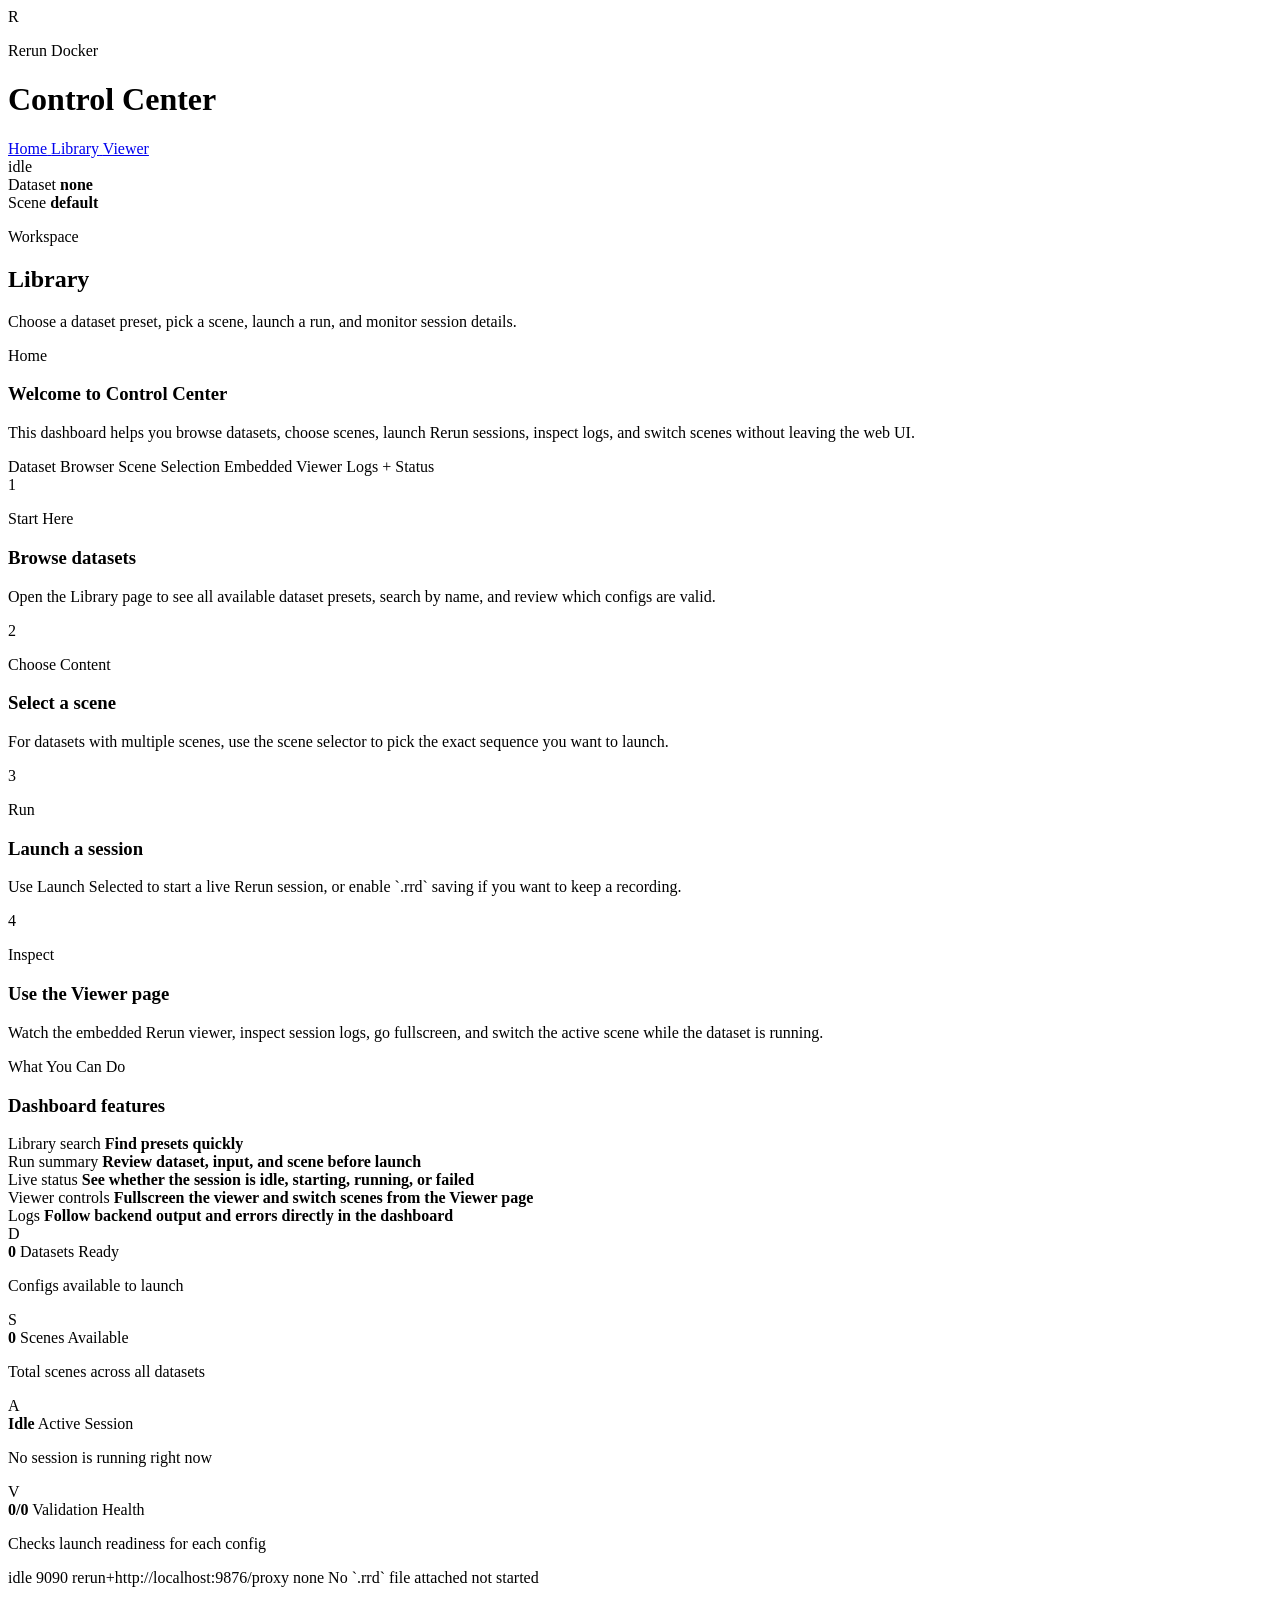
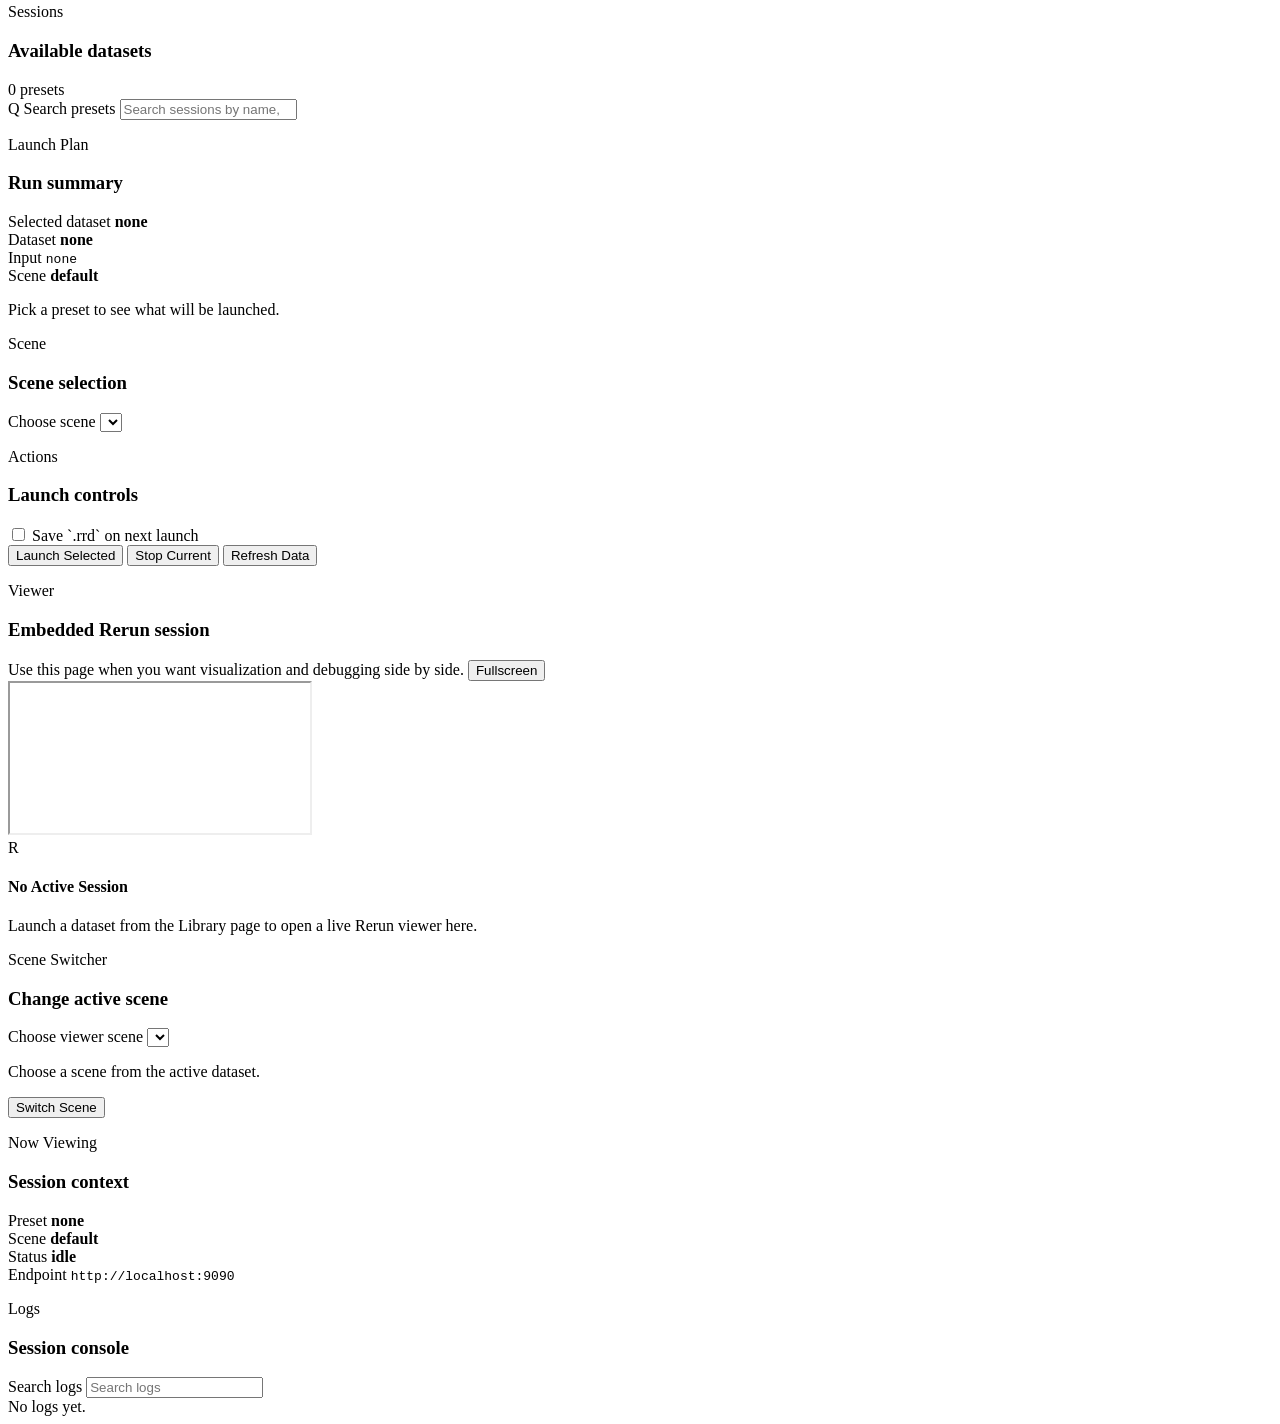
==== commit 5c6a4e4c: "small update" ====
--- a/app_ui/index.html
+++ b/app_ui/index.html
@@ -236,14 +236,13 @@
                   <div>
                     <p class="panel-kicker">Scene</p>
                     <h3>Scene selection</h3>
-                  </div>
-                  <span id="scene-count" class="panel-meta"></span>
-                </div>
-                <label class="select-field select-field-session">
-                  <span class="field-symbol">S</span>
+                </div>
+                <span id="scene-count" class="panel-meta"></span>
+              </div>
+              <label class="select-field select-field-session">
                   <span class="sr-only">Choose scene</span>
                   <select id="scene-select"></select>
-                </label>
+              </label>
                 <p id="scene-description" class="preset-desc"></p>
                 <div id="scene-detail-list" class="scene-detail-list"></div>
               </section>
@@ -305,7 +304,6 @@
                 <span id="viewer-scene-count" class="panel-meta"></span>
               </div>
               <label class="select-field select-field-session">
-                <span class="field-symbol">S</span>
                 <span class="sr-only">Choose viewer scene</span>
                 <select id="viewer-scene-select"></select>
               </label>
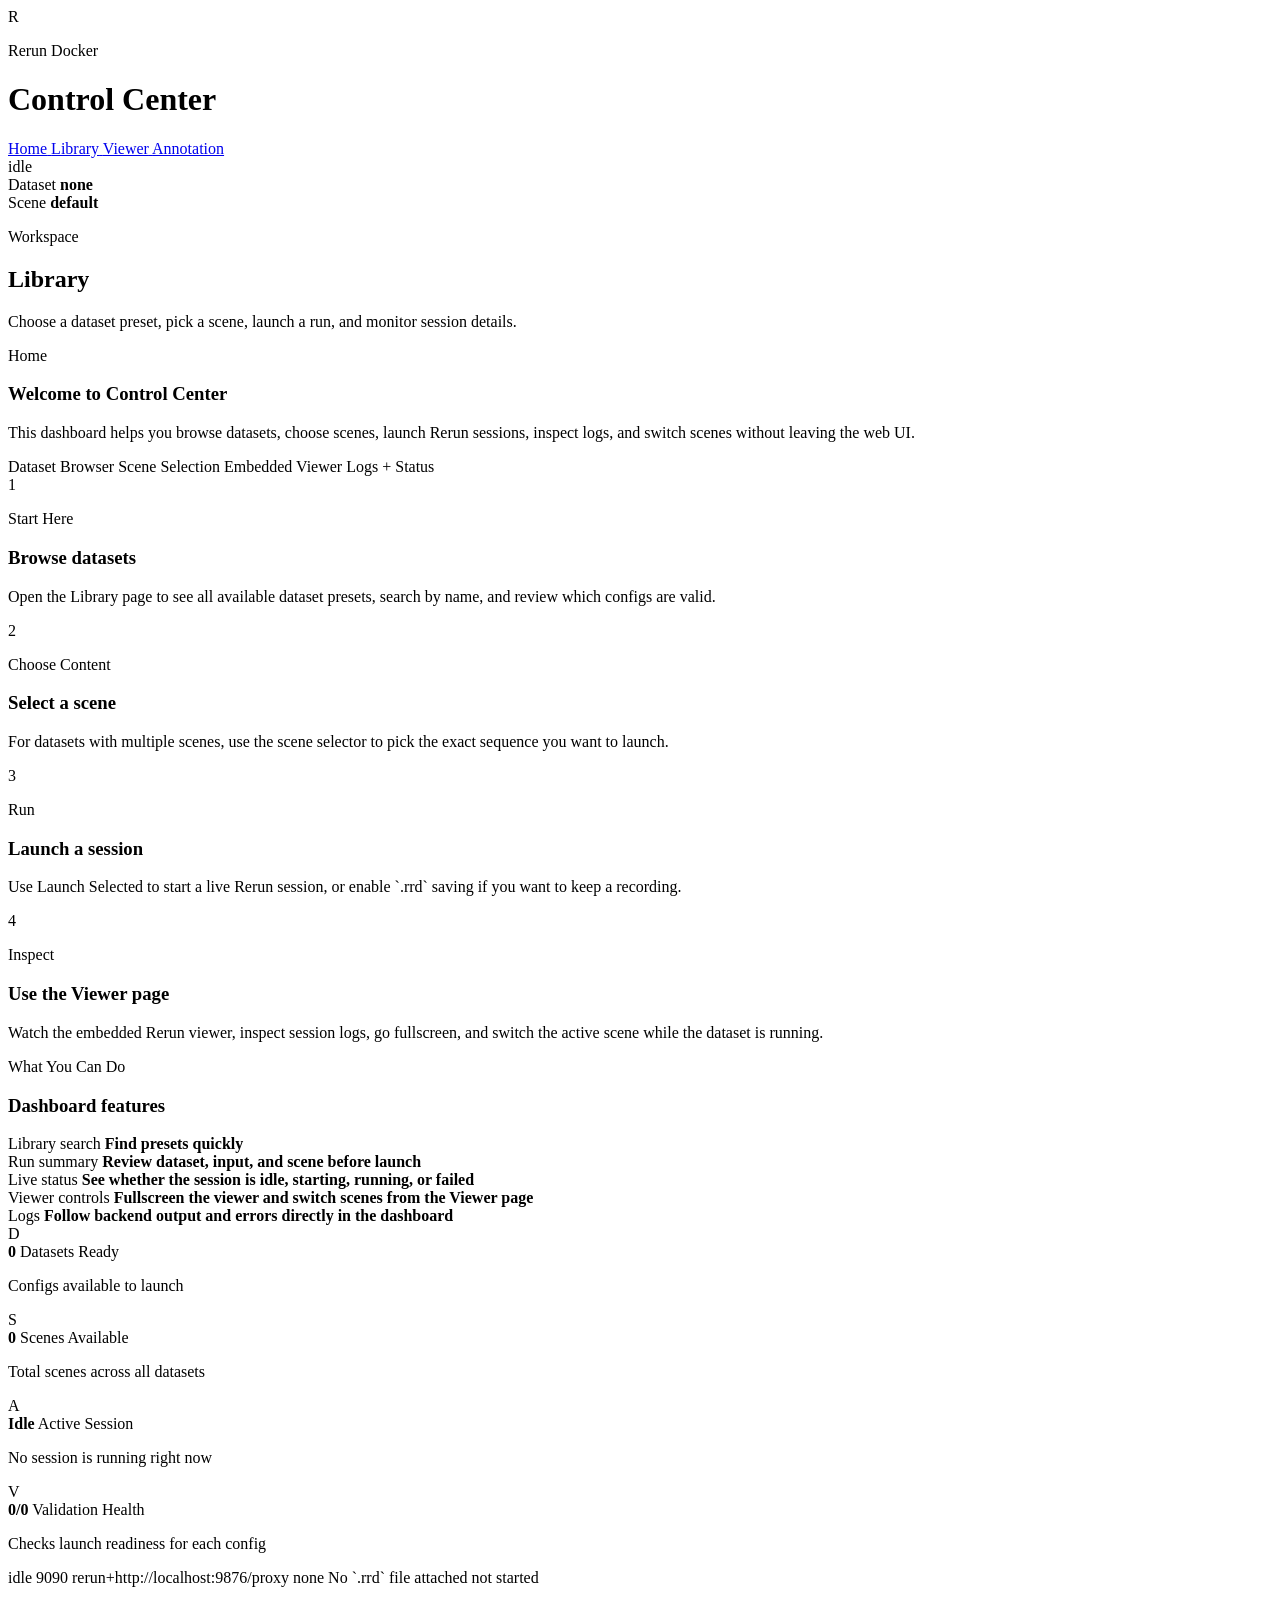
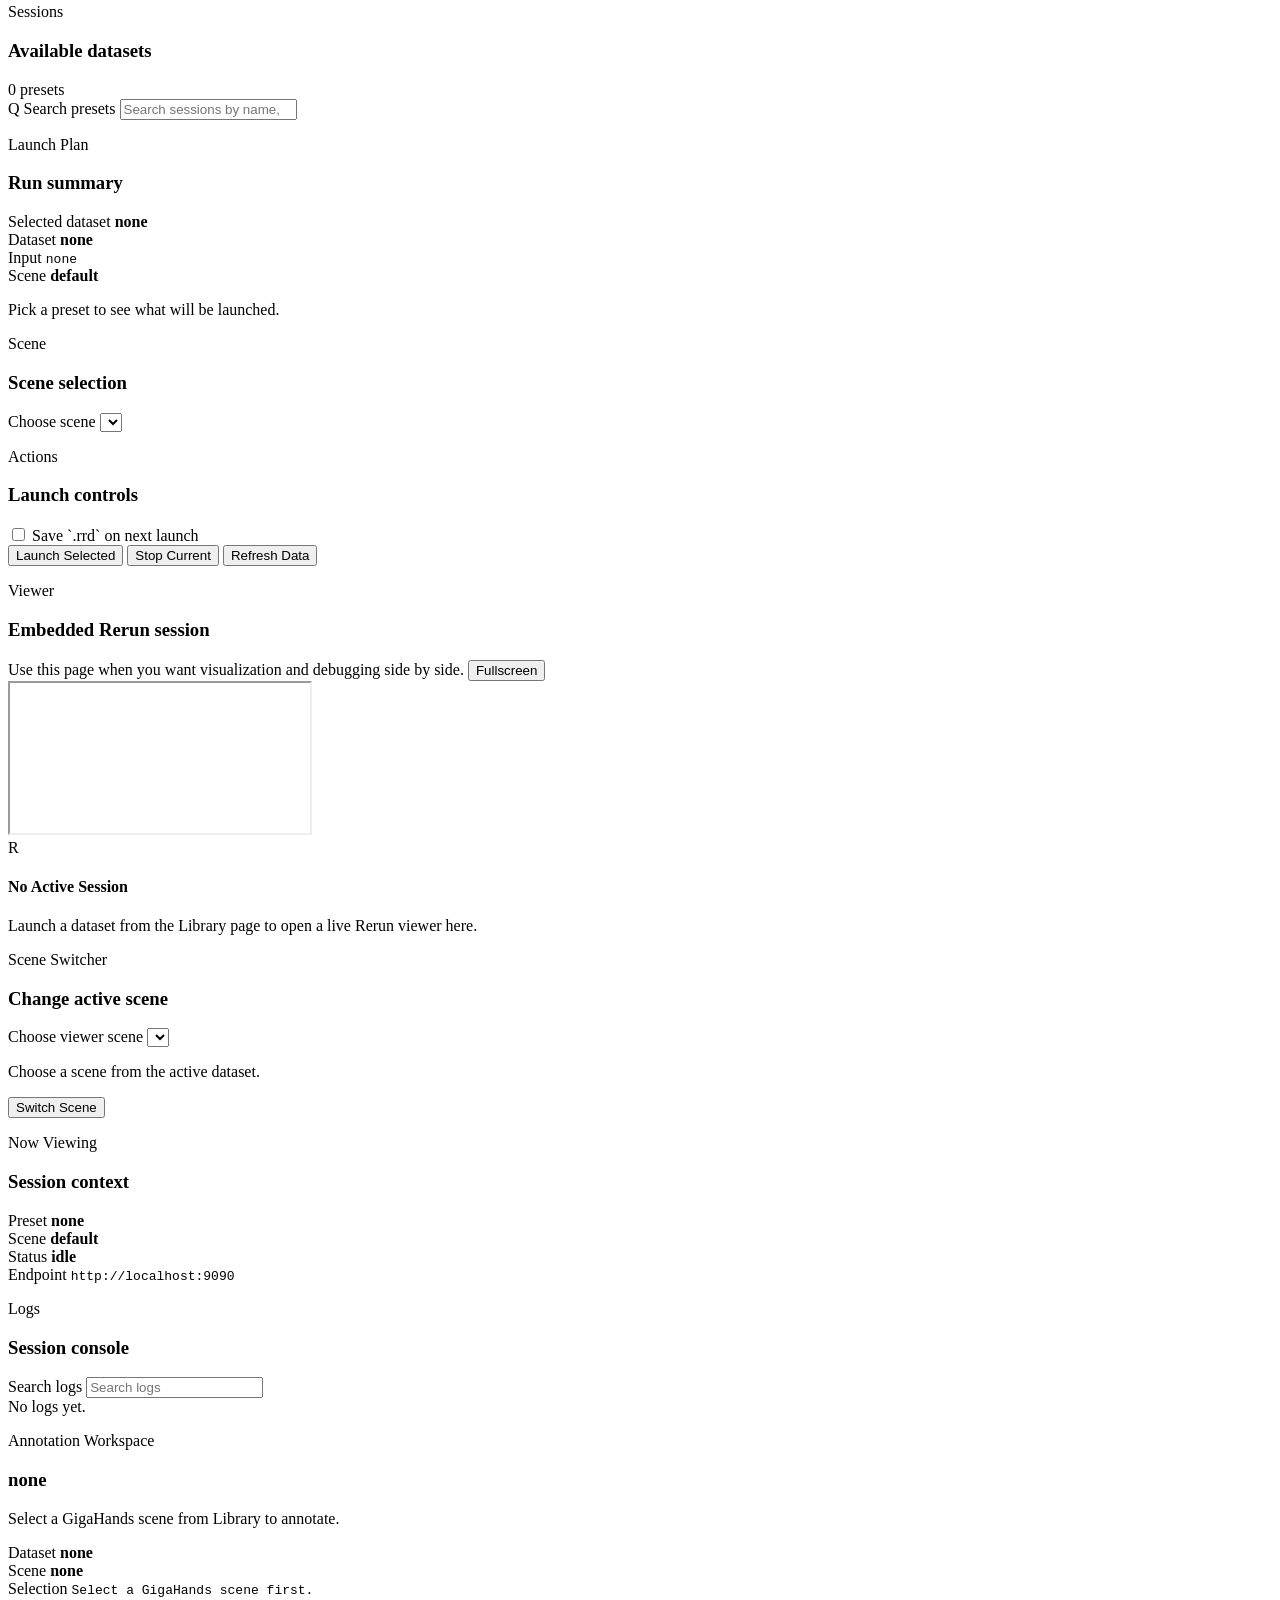
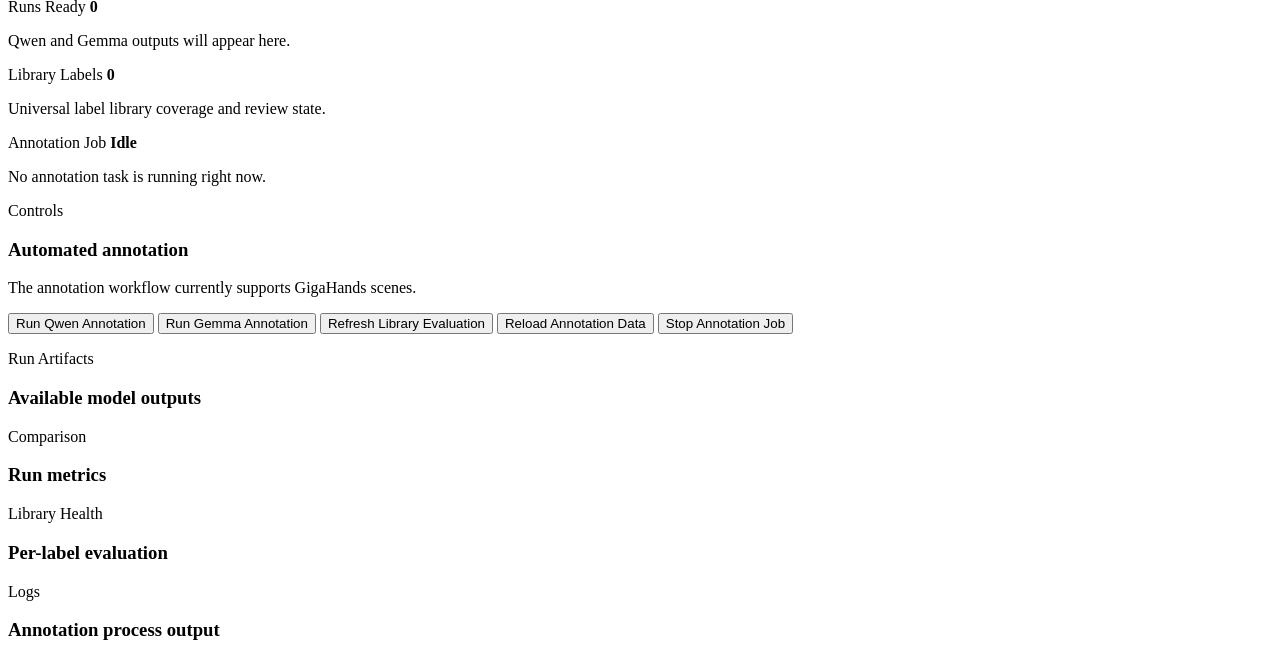
==== commit 7b02be9f: "web vlm update" ====
--- a/app_ui/index.html
+++ b/app_ui/index.html
@@ -31,6 +31,10 @@
             <span class="nav-icon nav-icon-viewer"></span>
             <span>Viewer</span>
           </a>
+          <a class="nav-link nav-link-annotation" href="#/annotation" data-route-link="annotation">
+            <span class="nav-icon nav-icon-annotation"></span>
+            <span>Annotation</span>
+          </a>
         </nav>
 
         <section class="rail-runtime">
@@ -353,6 +357,111 @@
           </aside>
         </div>
       </section>
+
+      <section id="page-annotation" class="route-page hidden">
+        <section class="annotation-page-shell">
+          <section class="panel annotation-overview-panel">
+            <div class="annotation-overview-head">
+              <div class="annotation-overview-copy">
+                <p class="panel-kicker">Annotation Workspace</p>
+                <h3 id="annotation-scene-name">none</h3>
+                <p id="annotation-scene-copy" class="muted">Select a GigaHands scene from Library to annotate.</p>
+              </div>
+              <div class="annotation-overview-context">
+                <div class="annotation-context-item">
+                  <span>Dataset</span>
+                  <strong id="annotation-selected-dataset">none</strong>
+                </div>
+                <div class="annotation-context-item">
+                  <span>Scene</span>
+                  <strong id="annotation-selected-scene">none</strong>
+                </div>
+                <div class="annotation-context-item annotation-context-item-wide">
+                  <span>Selection</span>
+                  <code id="annotation-selection-summary">Select a GigaHands scene first.</code>
+                </div>
+              </div>
+            </div>
+
+            <div class="annotation-stat-strip">
+              <article class="annotation-stat-card annotation-stat-card-blue">
+                <span class="annotation-stat-kicker">Runs Ready</span>
+                <strong id="annotation-runs-ready" class="annotation-stat-value">0</strong>
+                <p id="annotation-runs-copy" class="annotation-stat-copy">Qwen and Gemma outputs will appear here.</p>
+              </article>
+              <article class="annotation-stat-card annotation-stat-card-teal">
+                <span class="annotation-stat-kicker">Library Labels</span>
+                <strong id="annotation-library-count" class="annotation-stat-value">0</strong>
+                <p id="annotation-library-copy" class="annotation-stat-copy">Universal label library coverage and review state.</p>
+              </article>
+              <article class="annotation-stat-card annotation-stat-card-amber">
+                <span class="annotation-stat-kicker">Annotation Job</span>
+                <strong id="annotation-job-status" class="annotation-stat-value">Idle</strong>
+                <p id="annotation-job-copy" class="annotation-stat-copy">No annotation task is running right now.</p>
+              </article>
+            </div>
+          </section>
+
+          <section class="page-grid annotation-grid">
+            <section class="panel annotation-control-panel">
+            <div class="panel-header">
+              <div>
+                <p class="panel-kicker">Controls</p>
+                <h3>Automated annotation</h3>
+              </div>
+            </div>
+            <p id="annotation-support-copy" class="muted summary-copy">The annotation workflow currently supports GigaHands scenes.</p>
+            <div class="annotation-action-grid">
+              <button id="annotation-run-qwen-btn" class="btn btn-primary" type="button">Run Qwen Annotation</button>
+              <button id="annotation-run-gemma-btn" class="btn btn-secondary" type="button">Run Gemma Annotation</button>
+              <button id="annotation-evaluate-btn" class="btn btn-ghost" type="button">Refresh Library Evaluation</button>
+              <button id="annotation-refresh-btn" class="btn btn-ghost" type="button">Reload Annotation Data</button>
+              <button id="annotation-stop-btn" class="btn btn-ghost annotation-stop-btn" type="button">Stop Annotation Job</button>
+            </div>
+            </section>
+
+            <section class="panel annotation-artifact-panel">
+              <div class="panel-header">
+                <div>
+                  <p class="panel-kicker">Run Artifacts</p>
+                  <h3>Available model outputs</h3>
+                </div>
+              </div>
+              <div id="annotation-runs-grid" class="annotation-run-grid"></div>
+            </section>
+
+            <section class="panel">
+              <div class="panel-header">
+                <div>
+                  <p class="panel-kicker">Comparison</p>
+                  <h3>Run metrics</h3>
+                </div>
+              </div>
+              <div id="annotation-comparison" class="annotation-chart-stack"></div>
+            </section>
+
+            <section class="panel">
+              <div class="panel-header">
+                <div>
+                  <p class="panel-kicker">Library Health</p>
+                  <h3>Per-label evaluation</h3>
+                </div>
+              </div>
+              <div id="annotation-library-review" class="annotation-chart-stack"></div>
+            </section>
+
+            <section class="panel panel-span-full">
+              <div class="panel-header">
+                <div>
+                  <p class="panel-kicker">Logs</p>
+                  <h3>Annotation process output</h3>
+                </div>
+              </div>
+              <div id="annotation-logs" class="log-list"></div>
+            </section>
+          </section>
+        </section>
+      </section>
     </main>
   </div>
   <script src="/app.js"></script>
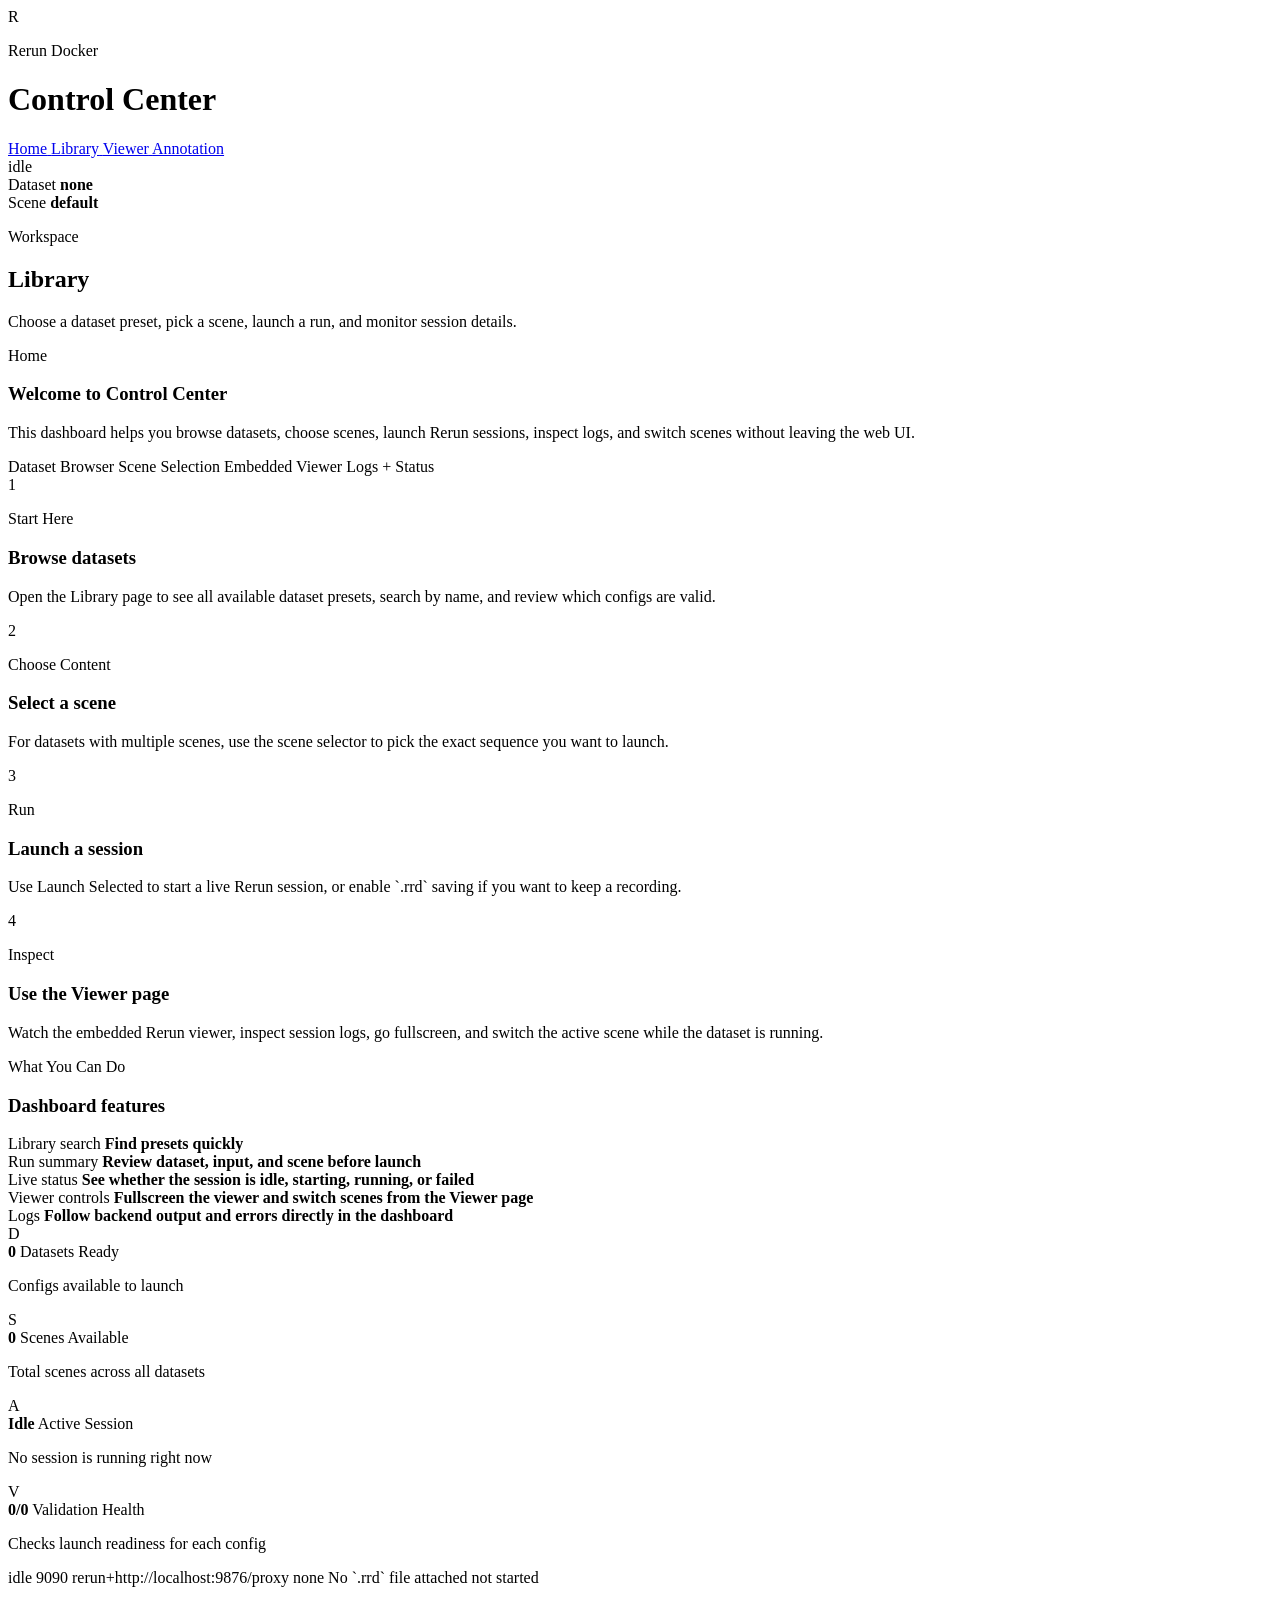
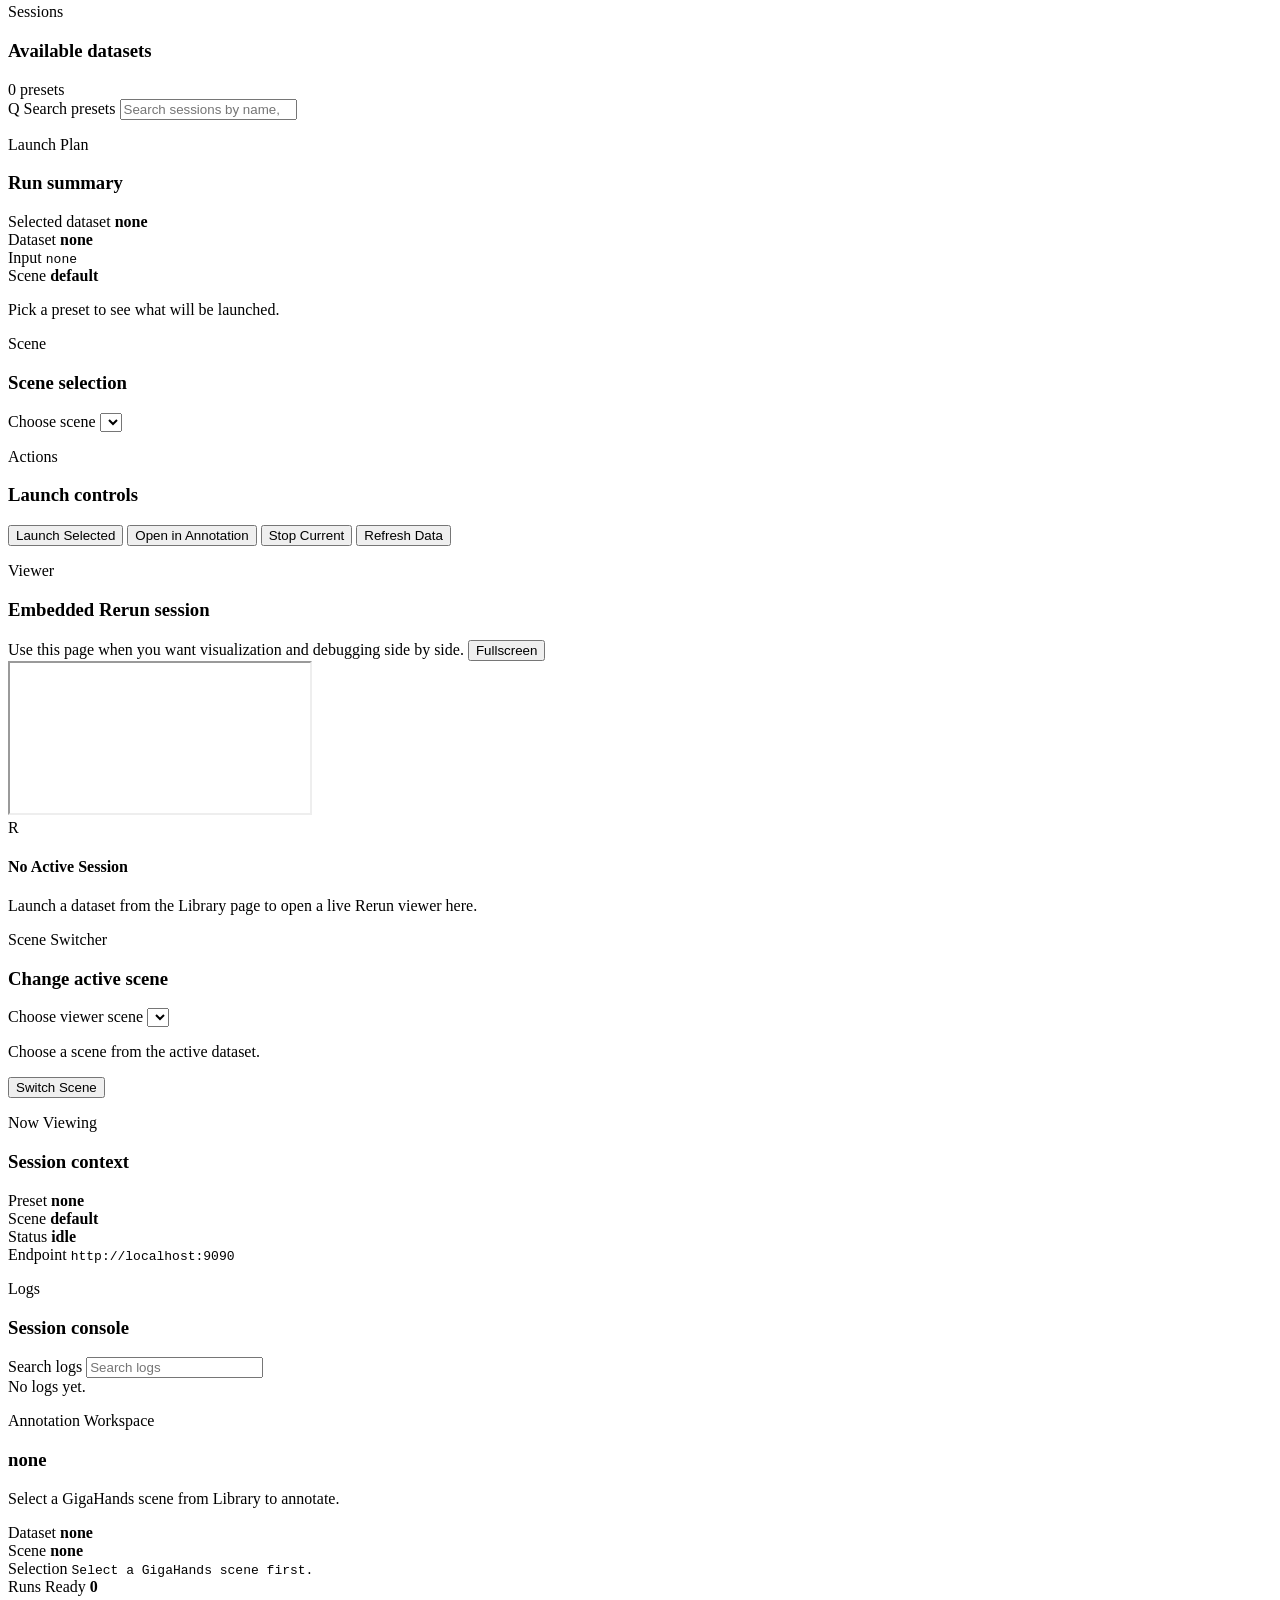
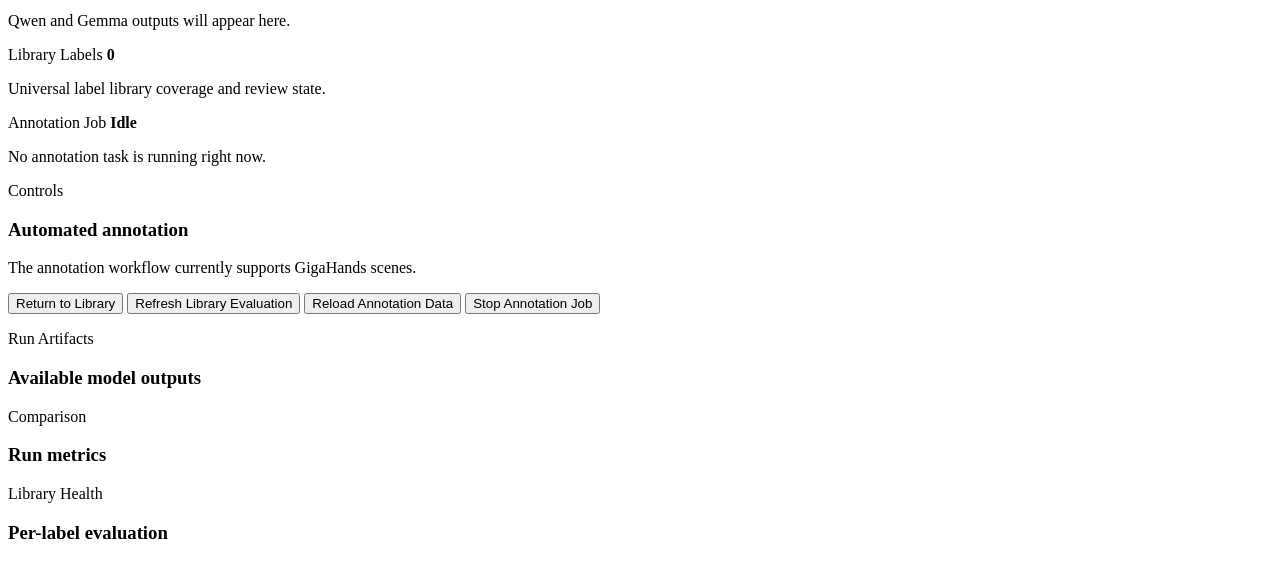
==== commit ca22cdf9: "updated annotation page" ====
--- a/app_ui/index.html
+++ b/app_ui/index.html
@@ -258,12 +258,9 @@
                     <h3>Launch controls</h3>
                   </div>
                 </div>
-                <label class="toggle-row">
-                  <input id="save-recording-toggle" type="checkbox">
-                  <span>Save `.rrd` on next launch</span>
-                </label>
                 <div class="action-stack">
                   <button id="launch-btn" class="btn btn-primary" type="button">Launch Selected</button>
+                  <button id="open-annotation-btn" class="btn btn-secondary" type="button">Open in Annotation</button>
                   <button id="stop-btn" class="btn btn-secondary" type="button">Stop Current</button>
                   <button id="refresh-btn" class="btn btn-ghost" type="button">Refresh Data</button>
                 </div>
@@ -412,8 +409,7 @@
             </div>
             <p id="annotation-support-copy" class="muted summary-copy">The annotation workflow currently supports GigaHands scenes.</p>
             <div class="annotation-action-grid">
-              <button id="annotation-run-qwen-btn" class="btn btn-primary" type="button">Run Qwen Annotation</button>
-              <button id="annotation-run-gemma-btn" class="btn btn-secondary" type="button">Run Gemma Annotation</button>
+              <button id="annotation-return-library-btn" class="btn btn-ghost" type="button">Return to Library</button>
               <button id="annotation-evaluate-btn" class="btn btn-ghost" type="button">Refresh Library Evaluation</button>
               <button id="annotation-refresh-btn" class="btn btn-ghost" type="button">Reload Annotation Data</button>
               <button id="annotation-stop-btn" class="btn btn-ghost annotation-stop-btn" type="button">Stop Annotation Job</button>
@@ -448,16 +444,6 @@
                 </div>
               </div>
               <div id="annotation-library-review" class="annotation-chart-stack"></div>
-            </section>
-
-            <section class="panel panel-span-full">
-              <div class="panel-header">
-                <div>
-                  <p class="panel-kicker">Logs</p>
-                  <h3>Annotation process output</h3>
-                </div>
-              </div>
-              <div id="annotation-logs" class="log-list"></div>
             </section>
           </section>
         </section>
